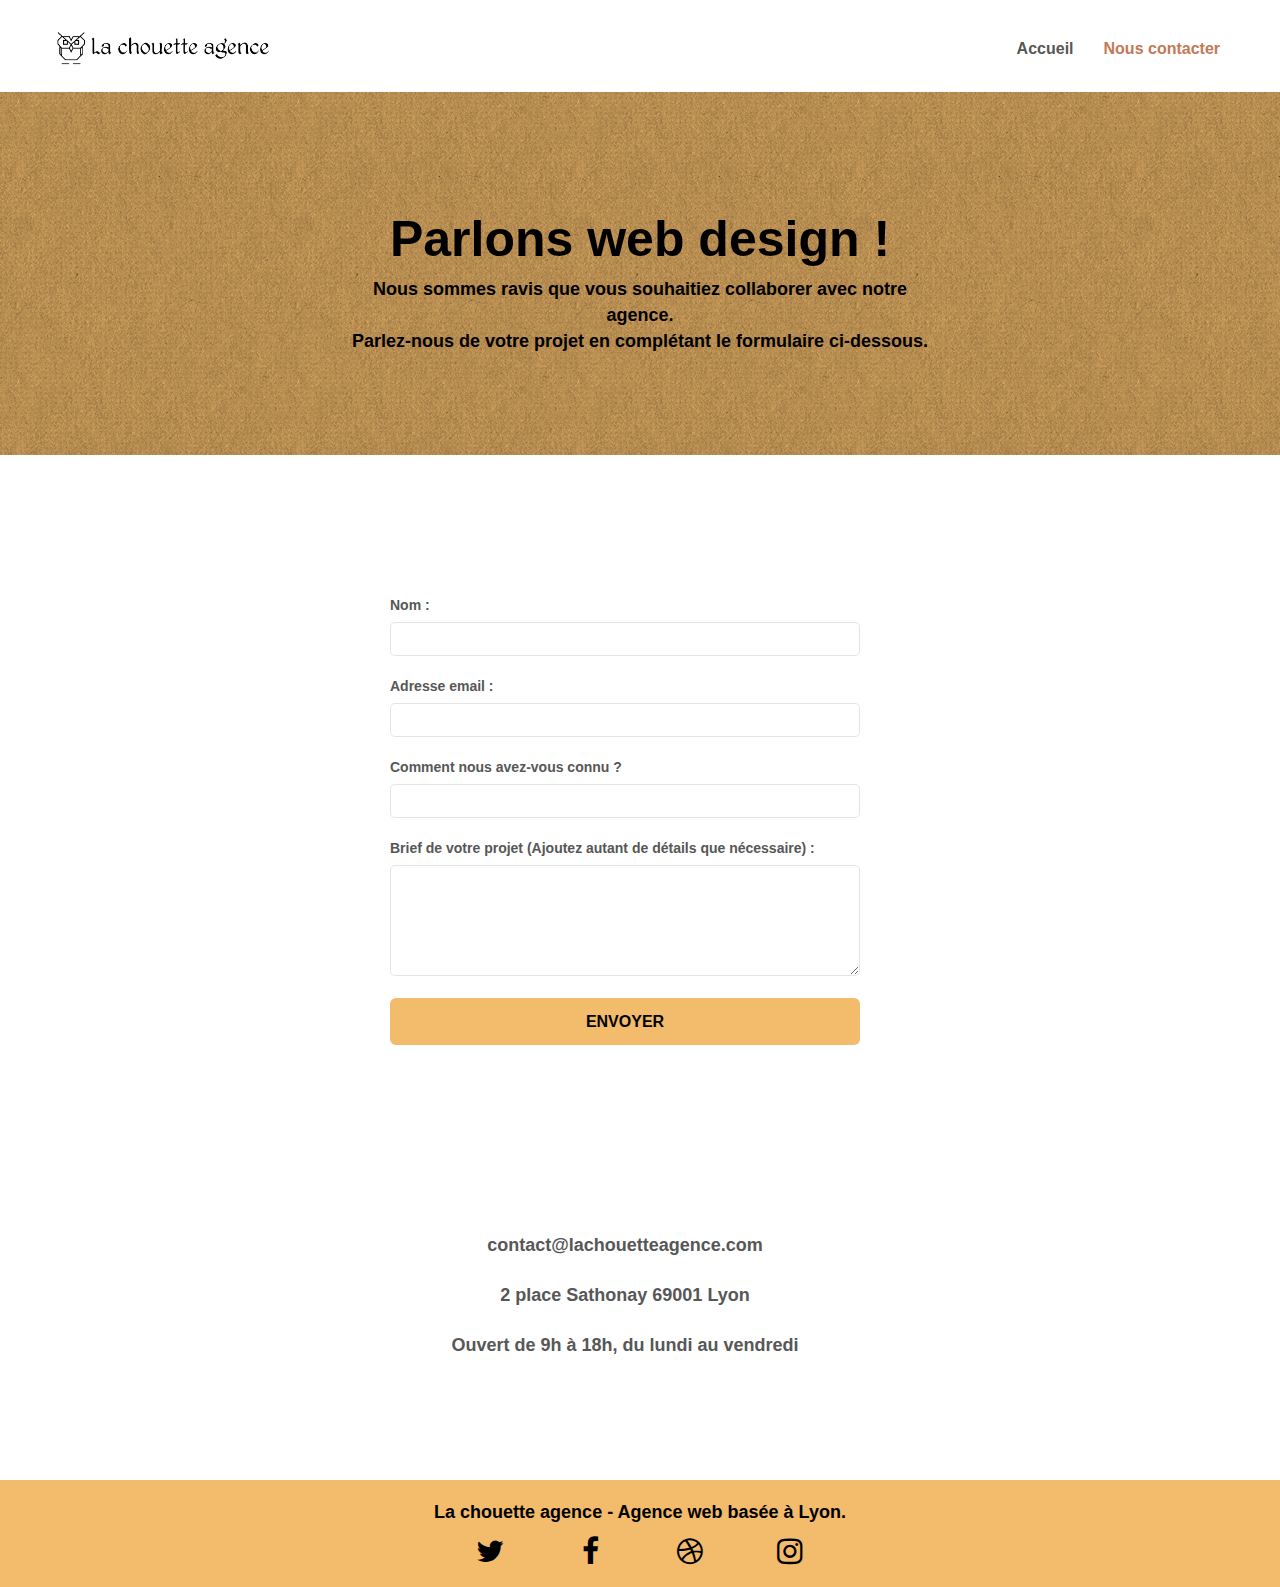
==== contact.html @ 73ad23e8 "Changement du nom de la page contact" ====
<!doctype html>
<html lang="fr">
<head>
    <meta charset="utf-8">
    <meta name="keywords" content="">
    <meta name="description" content="Pour avoir des informations supplémentaire ou pour nous faire part de vos futurs projets, vous pouvez nous contacter via le formulaire de contact !">
    <meta name="viewport" content="width=device-width, initial-scale=1.0, viewport-fit=cover">
	<meta name="robots" content="index, follow">
    <link rel="shortcut icon" type="image/png" href="favicon.jpg">
    
	<link rel="stylesheet" type="text/css" href="./minify-css/minify-bootstrap.css">
	<link rel="stylesheet" type="text/css" href="./minify-style.css">
	<link rel="stylesheet" type="text/css" href="./minify-css/minify-font-awesome.css">
	<link rel="stylesheet" type="text/css" href="./minify-css/minify-et-line.css">
	
    
	<script src="./js/jquery-2.1.0.min.js"></script>
	<script src="./js/bootstrap.min.js"></script>
	<script src="./js/blocs.min.js"></script>
	<script src="./js/jqBootstrapValidation.js"></script>
	<script src="./js/formHandler.js"></script>
    <title>La Chouette Agence - Nous contacter</title>

    
    
</head>
<body>
<!-- Principal conteneur -->
	<div class="page-container">
    
		<!-- bloc-0 -->
		<header class="bloc bgc-white l-bloc " id="bloc-0">
			<div class="container bloc-sm modif-container">
				<nav class="navbar row">
					<div class="navbar-header">
						<a class="navbar-brand" href="index.html"><img src="img/la-chouette-agence.png" alt="logo et nom de l'entreprise" height="40" /></a>
						<button id="nav-toggle" type="button" class="ui-navbar-toggle navbar-toggle" data-toggle="collapse" data-target=".navbar-1">
							<span class="sr-only">Toggle navigation</span><span class="icon-bar"></span><span class="icon-bar"></span><span class="icon-bar"></span>
						</button>
					</div>
					<div class="collapse navbar-collapse navbar-1 special-dropdown-nav">
						<ul class="site-navigation nav navbar-nav">
							<li>
								<a href="index.html">Accueil</a>
							</li>
							<li  class="modif-selected__page">
								<a href="contact.html">Nous contacter</a>
							</li>
						</ul>
					</div>
				</nav>
			</div>
		</header>
		<!-- bloc-0 END -->

		<main>
			<!-- bloc-6 -->
			<div class="bloc bg-dots-bg bg-repeat bgc-atomic-tangerine d-bloc bloc-bg-texture texture-paper" id="bloc-6">
				<div class="container bloc-lg tight-width-whitespace">
					<div class="row">
						<div class="col-sm-12">
							<h1 class="text-center hero-bloc-text modif-text-black">
								Parlons web design !
							</h1>
							<p class="text-center mg-lg tight-width-whitespace modif-text-black">
								Nous sommes ravis que vous souhaitiez collaborer avec notre agence.<br>
								Parlez-nous de votre projet en complétant le formulaire ci-dessous.
							</p>
						</div>
					</div>
				</div>
			</div>
			<!-- bloc-6 END -->

			<!-- bloc-7 -->
			<div class="bloc bgc-white l-bloc" id="bloc-7">
				<div class="bloc-lg modif-container">
					<div class="row modif-contact-content">
						<div class="col-sm-6">
							<form id="form_1" novalidate>
								<div class="form-group modif-form">
									<label>
										Nom :<br/>
										<input id="name" class="form-control" required/>
									</label>
									
								</div>
								<div class="form-group modif-form">
									<label>
										Adresse email :<br/>
										<input id="email" class="form-control" type="email" required/>
									</label>
									
								</div>
								<div class="form-group modif-form">
									<label>
										Comment nous avez-vous connu ?<br/>
										<input class="form-control" type="text" required id="input_504"/>
									</label>
									
								</div>
								<div class="form-group modif-form">
									<label>
										Brief de votre projet (Ajoutez autant de détails que nécessaire) :<br>
										<textarea id="message" class="form-control" rows="4" cols="50" required ></textarea>
									</label>
								</div> 
								<button class="bloc-button btn btn-lg btn-block cta-hero btn-atomic-tangerine" type="submit">
									Envoyer
								</button>
							</form>
						</div>
						<div class="col-sm-6">
							<p>
								contact@lachouetteagence.com<br>2 place Sathonay 69001 Lyon<br>Ouvert de 9h à 18h, du lundi au vendredi<br>
							</p>
						</div>
					</div>
				</div>
			</div>
			<!-- bloc-7 END -->
		</main>

		<!-- ScrollToTop Button -->
		<a class="bloc-button btn btn-d scrollToTop" onclick="scrollToTarget('1')"><span class="fa fa-chevron-up"></span></a>
		<!-- ScrollToTop Button END-->


		<!-- Footer - bloc-8 -->
		<footer class="bloc bgc-atomic-tangerine d-bloc" id="bloc-8">
			<div class="container bloc-sm modif-margin-footer">
				<div class="row">
					<div class="col-sm-12">
						<p class="text-center white modif-text-black">
							La chouette agence - Agence web basée à Lyon.<br>
						</p>
						<nav class="row row-no-gutters social modif-social">
							<div class="col-sm-3 ">
								<div class="text-center">
									<a class="social" href="index.html" aria-label="Accéder au compte Twitter de l'agence"><span class="fa fa-twitter icon-md"></span></a>
								</div>
							</div>
							<div class="col-sm-3">
								<div class="text-center">
									<a class="social" href="index.html" aria-label="Accéder au compte Facebook de l'agence"><span class="fa fa-facebook icon-md"></span></a>
								</div>
							</div>
							<div class="col-sm-3">
								<div class="text-center">
									<a class="social" href="index.html" aria-label="Accéder au compte Dribble de l'agence"><span class="fa fa-dribbble icon-md"></span></a>
								</div>
							</div>
							<div class="col-sm-3">
								<div class="text-center">
									<a class="social" href="index.html" aria-label="Accéder au compte Instagram de l'agence"><span class="fa fa-instagram icon-md"></span></a>
								</div>
							</div>
							
						</nav>
					</div>
				</div>
			</div>
		</footer>
		<!-- Footer - bloc-8 END -->

	</div>
<!-- Principal conteneur END -->
    

</body>
</html>
---- minify-style.css ----
*{box-sizing:border-box}.page-container{margin:auto}body{margin:0;padding:0;background:#FFF;overflow-x:hidden;-webkit-font-smoothing:antialiased;-moz-osx-font-smoothing:grayscale}a,button{transition:all .3s ease-in-out}a:hover{text-decoration:none;cursor:pointer}#page-loading-blocs-notifaction{position:fixed;top:0;bottom:0;width:100%;z-index:100000}.bloc{clear:both;background:50% 50% no-repeat;padding:0 50px;-webkit-background-size:cover;-moz-background-size:cover;-o-background-size:cover;background-size:cover;position:relative}.bloc .container{padding-left:0;padding-right:0}.bloc-lg{padding:100px 50px}.bloc-md{padding:50px}.bloc-sm{padding:20px 50px}.bg-center,.bg-l-edge,.bg-r-edge,.bg-t-edge,.bg-b-edge,.bg-tl-edge,.bg-bl-edge,.bg-tr-edge,.bg-br-edge,.bg-repeat{-webkit-background-size:auto!important;-moz-background-size:auto!important;-o-background-size:auto!important;background-size:auto!important}.bg-repeat{background:repeat}.bg-t-edge{background:top no-repeat}.bloc-bg-texture::before{content:"";background-size:2px 2px;position:absolute;top:0;bottom:0;left:0;right:0}.texture-paper::before{background:url(img/texture-paper.png);background-size:280px 280px}.b-parallax{background-attachment:fixed}.d-bloc{color:rgba(255,255,255,.7)}.d-bloc button:hover{color:rgba(255,255,255,.9)}.d-bloc .icon-round,.d-bloc .icon-square,.d-bloc .icon-rounded,.d-bloc .icon-semi-rounded-a,.d-bloc .icon-semi-rounded-b{border-color:rgba(255,255,255,.9)}.d-bloc .divider-h span{border-color:rgba(255,255,255,.2)}.d-bloc .a-btn,.d-bloc .navbar a,.d-bloc .navbar-brand,.d-bloc a .icon-sm,.d-bloc a .icon-md,.d-bloc a .icon-lg,.d-bloc a .icon-xl,.d-bloc h1 a,.d-bloc h2 a,.d-bloc h3 a,.d-bloc h4 a,.d-bloc h5 a,.d-bloc h6 a,.d-bloc p a{color:rgba(255,255,255,.6)}.d-bloc .a-btn:hover,.d-bloc .navbar a:hover,.d-bloc .navbar-brand:hover,.d-bloc a:hover .icon-sm,.d-bloc a:hover .icon-md,.d-bloc a:hover .icon-lg,.d-bloc a:hover .icon-xl,.d-bloc h1 a:hover,.d-bloc h2 a:hover,.d-bloc h3 a:hover,.d-bloc h4 a:hover,.d-bloc h5 a:hover,.d-bloc h6 a:hover,.d-bloc p a:hover{color:rgba(255,255,255,1)}.d-bloc .navbar-toggle .icon-bar{background:rgba(255,255,255,1)}.d-bloc .btn-wire,.d-bloc .btn-wire:hover{color:rgba(255,255,255,1);border-color:rgba(255,255,255,1)}.d-bloc .panel{color:rgba(0,0,0,.5)}.d-bloc .panel button:hover{color:rgba(0,0,0,.7)}.d-bloc .panel icon{border-color:rgba(0,0,0,.7)}.d-bloc .panel .divider-h span{border-color:rgba(0,0,0,.1)}.d-bloc .panel .a-btn{color:rgba(0,0,0,.6)}.d-bloc .panel .a-btn:hover{color:rgba(0,0,0,1)}.d-bloc .panel .btn-wire,.d-bloc .panel .btn-wire:hover{color:rgba(0,0,0,.7);border-color:rgba(0,0,0,.3)}.d-bloc .panel,.l-bloc{color:rgba(0,0,0,.5)}.d-bloc .panel button:hover,.l-bloc button:hover{color:rgba(0,0,0,.7)}.l-bloc .icon-round,.l-bloc .icon-square,.l-bloc .icon-rounded,.l-bloc .icon-semi-rounded-a,.l-bloc .icon-semi-rounded-b{border-color:rgba(0,0,0,.7)}.d-bloc .panel .divider-h span,.l-bloc .divider-h span{border-color:rgba(0,0,0,.1)}.d-bloc .panel .a-btn,.l-bloc .a-btn,.l-bloc .navbar a,.l-bloc .navbar-brand,.l-bloc a .icon-sm,.l-bloc a .icon-md,.l-bloc a .icon-lg,.l-bloc a .icon-xl,.l-bloc h1 a,.l-bloc h2 a,.l-bloc h3 a,.l-bloc h4 a,.l-bloc h5 a,.l-bloc h6 a,.l-bloc p a{color:rgba(0,0,0,.6)}.d-bloc .panel .a-btn:hover,.l-bloc .a-btn:hover,.l-bloc .navbar a:hover,.l-bloc .navbar-brand:hover,.l-bloc a:hover .icon-sm,.l-bloc a:hover .icon-md,.l-bloc a:hover .icon-lg,.l-bloc a:hover .icon-xl,.l-bloc h1 a:hover,.l-bloc h2 a:hover,.l-bloc h3 a:hover,.l-bloc h4 a:hover,.l-bloc h5 a:hover,.l-bloc h6 a:hover,.l-bloc p a:hover{color:rgba(0,0,0,1)}.l-bloc .navbar-toggle .icon-bar{color:rgba(0,0,0,.6)}.d-bloc .panel .btn-wire,.d-bloc .panel .btn-wire:hover,.l-bloc .btn-wire,.l-bloc .btn-wire:hover{color:rgba(0,0,0,.7);border-color:rgba(0,0,0,.3)}.voffset{margin-top:30px}.voffset-lg{margin-top:80px}.row-no-gutters{margin-right:0;margin-left:0}.row.row-no-gutters>[class^="col-"],.row.row-no-gutters>[class*=" col-"]{padding-right:0;padding-left:0}#bloc-1-hero h1{font-size:32px}.navbar{margin-bottom:0;z-index:1}.navbar-brand{height:auto;padding:3px 15px;font-size:25px;font-weight:400;font-weight:600;line-height:44px}.navbar-brand img{max-height:200px;margin:0 5px 0 0;display:inline}.navbar-brand img[src$=svg]{min-width:100px}.nav-center .navbar-brand img{margin:0}.navbar .nav{padding-top:2px;margin-right:-16px;float:right;z-index:1}.nav>li{float:left;margin-top:4px;font-size:16px}.navbar-nav .open .dropdown-menu>li>a{text-align:inherit}.nav>li a:hover,.nav>li a:focus{background:transparent}.navbar-toggle{margin:10px 10px 0 0;border:0}.navbar-toggle:hover{background:transparent!important}.navbar-toggle .icon-bar{background-color:rgba(0,0,0,.5);width:26px}.nav-invert .navbar .nav{float:left}.nav-invert .navbar-header,.nav-invert .navbar-brand{float:right;position:relative;z-index:2}@media (min-width:768px){.site-navigation{position:absolute;top:50%;right:20px;transform:translate(0,-50%);-webkit-transform:translateY(-50%)}.nav>li .dropdown-menu a,.nav>li .dropdown-menu a:hover{color:#484848}.nav-invert .site-navigation{left:0;right:0}.nav-center{text-align:center}.nav-center .navbar-header{width:100%}.nav-center .navbar-header,.nav-center .navbar-brand,.nav-center .nav>li{float:none;display:inline-block}.nav-center .site-navigation{position:relative;width:100%;right:0;margin-right:0;margin-top:20px}.nav-center.mini-nav .navbar-toggle{float:none;margin:10px auto 0}}.nav>li>.dropdown a{background:none!important;display:block;padding:14px 15px}nav .caret{margin:0 5px}.dropdown-menu .dropdown-menu{top:-8px;left:100%}.dropdown-menu .dropmenu-flow-right{top:100%;left:0;margin-left:-1px;border-top-left-radius:0;border-top-right-radius:0}.dropdown-menu .dropdown span{border:4px solid #000;border-top-color:transparent;border-right-color:transparent;border-bottom-color:transparent;margin:6px -5px 0 0!important;float:right}.mg-md{margin-top:10px;margin-bottom:20px}.mg-lg{margin-top:10px;margin-bottom:40px}.btn{margin:0 5px 5px 0}.btn.pull-right{margin:0 0 5px 5px}.btn-d,.btn-d:hover,.btn-d:focus{color:#FFF;background:rgba(0,0,0,.3)}.btn-rd{border-radius:40px}.btn-clean{border:1px solid rgba(0,0,0,.08);border-bottom-color:rgba(0,0,0,.1);text-shadow:0 1px 0 rgba(0,0,1,.1);box-shadow:0 1px 3px rgba(0,0,1,.25),inset 0 1px 0 0 rgba(255,255,255,.15)}.icon-md{font-size:30px!important}.icon-lg{font-size:60px!important}.sm-shadow{text-shadow:0 1px 2px rgba(0,0,0,.3)}.panel-sq,.panel-sq .panel-heading,.panel-sq .panel-footer{border-radius:0}.panel-rd{border-radius:30px}.panel-rd .panel-heading{border-radius:29px 29px 0 0}.panel-rd .panel-footer{border-radius:0 0 29px 29px}.form-control{border-color:rgba(0,0,0,.1);box-shadow:none}.scrollToTop{width:40px;height:40px;position:fixed;bottom:20px;right:20px;opacity:0;z-index:500;transition:all .3s ease-in-out}.scrollToTop span{margin-top:6px}.showScrollTop{font-size:14px;opacity:1}a[data-lightbox]{position:relative;display:block;text-align:center}a[data-lightbox]:hover::before{content:"+";font-family:"HelveticaNeue-Light","Helvetica Neue Light","Helvetica Neue",Helvetica,Arial;font-size:32px;width:50px;height:50px;margin-left:-25px;border-radius:50%;background:rgba(0,0,0,.6);color:#FFF;font-weight:100;z-index:1;position:absolute;top:50%;transform:translateY(-50%);-webkit-transform:translateY(-50%)}a[data-lightbox]:hover img{opacity:.6;-webkit-animation-fill-mode:none;animation-fill-mode:none}#lightbox-modal{display:flex;align-items:center}#lightbox-modal .modal-dialog{width:90%;max-width:900px;margin:0 auto 0}#lightbox-modal .modal-dialog img{max-height:90vh;margin:0 auto}.lightbox-caption{padding:20px;color:#FFF;background:rgba(0,0,0,.5);position:absolute;left:15px;right:15px;bottom:5px}.close-lightbox{color:#FFF;font-size:30px;position:absolute;top:20px;right:20px;z-index:20;background:rgba(0,0,0,.5);border:none;line-height:30px;padding:0 9px 5px;opacity:.3}.close-lightbox:hover,.next-lightbox:hover,.prev-lightbox:hover{opacity:1;color:#FFF}.next-lightbox,.prev-lightbox{font-size:20px;color:rgba(255,255,255,.9);background:rgba(0,0,0,.5);transition:all .2s ease-in-out;position:absolute;top:45%;z-index:1;opacity:.4}.next-lightbox{padding:6px 8px 1px 13px;right:25px}.prev-lightbox{padding:6px 13px 1px 10px;left:25px}.snapshot-lb .modal-body{padding-bottom:45px}.snapshot-lb .lightbox-caption{padding:0;color:rgba(0,0,0,.5);background:none}h1,h2,h3,h4,h5,h6,p,label,.btn,a{font-family:"helvetica",sans-serif;font-weight:600;color:#575757!important}.container{max-width:1000px}.hero-bloc-text{font-size:50px}.hero-bloc-text-sub{font-size:36px}.statement-bloc-text{line-height:26px;font-style:italic;font-size:20px;text-align:center;font-weight:lighter;max-width:520px;margin:auto auto auto auto}p{font-size:18px}.tight-width-whitespace{max-width:600px;margin:auto auto auto auto}.h1{font-size:20px;font-family:"Open Sans",sans-serif}.text-center{text-align:center}.cta-hero{margin-top:22px;color:#FFFFFF!important;text-transform:uppercase;padding:12px 28px 12px 28px;font-size:16px;font-weight:700}.social{max-width:400px;margin:auto auto auto auto}h2{font-size:26px;line-height:1.4em}h3{font-size:15px;text-transform:uppercase;font-weight:700;color:#333333!important}.med-width-whitespace{max-width:1000px;margin:auto auto auto auto;box-shadow:0 0 0 #000}h1{color:#333333!important}h4{color:#333333!important}.icons{margin-bottom:14px;margin-top:24px}.white{color:#FFFFFF!important}.portfolio-thumb{margin-bottom:24px}.portfolio-row{margin-bottom:44px;margin-top:50px}.avatar{box-shadow:0 4px 9px rgba(0,0,0,.3)}.black-background{background-color:#853B00;padding:40px 40px 40px 40px}.bold-link{font-weight:900;text-decoration:underline!important}.bgc-white{background-color:#FFF}.bgc-dark-slate-blue{background-color:#364577}.bgc-atomic-tangerine{background-color:#F3BB6C}.tc-white{color:#F3BB6C!important}.btn-atomic-tangerine{background:#F3BB6C;color:#000!important}.btn-atomic-tangerine:hover{background:#c27956!important;color:#FFFFFF!important}.ltc-white{color:#FFFFFF!important}.ltc-white:hover{color:#cccccc!important}.ltc-atomic-tangerine{color:#F3976C!important}.ltc-atomic-tangerine:hover{color:#c27956!important}.icon-dark-slate-blue{color:#364577!important;border-color:#364577!important}.bg-dots-bg{background-image:url(img/dots-bg.png)}.bg-lines-h2-bg{background-image:url(img/lines-h2-bg.png)}.bg-banniere{background-image:url(img/la-chouette-agence-banniere.jpg);background-size:cover!important}.bg-presentation{background-image:url(img/image-de-presentation.jpg)}.modif-container{max-width:1400px;margin:auto}.modif-quote{font-size:18px}.modif-quote_autor{font-size:13px;font-weight:500}.modif-h1{font-size:30px;margin-bottom:50px}.modif-relative{position:relative}.modif-margin-footer{margin:auto}.modif-text-black{color:#000!important}.modif-contact-content{width:100%;display:flex;justify-content:space-evenly;align-items:center}.modif-contact-content .col-sm-6 p{line-height:50px;text-align:center}.modif-form{margin-top:20px}.modif-form label{display:block}.modif-form input,.modif-form textarea{width:100%;margin-top:7px;padding:6px;font-family:"Helvetica",sans-serif;font-size:17px;border-radius:5px}.modif-form input{color:#FFF}#form_1{padding:20px}#form_1 button{display:block;margin-left:auto;margin-right:auto}input:focus:invalid{background-color:red}input:valid{background-color:#2EF444}article p{font-size:16px;font-weight:500}.fa{color:#000!important}.social a:hover .fa{color:#FFF!important}.modif-selected__page a{color:#C27956!important}.site-navigation a:hover{color:#F3BB6C!important}@media (max-width:1400px){.modif-contact-content{flex-direction:column}.modif-contact-content .col-sm-6 p{margin-top:150px}}@media (max-width:1024px){.bloc{padding-left:20px;padding-right:20px}.bloc.full-width-bloc,.bloc-tile-2.full-width-bloc .container,.bloc-tile-3.full-width-bloc .container,.bloc-tile-4.full-width-bloc .container{padding-left:0;padding-right:0}}@media (max-width:992px) and (min-width:768px){.navbar .nav{max-width:80%}.nav-center.navbar .nav{max-width:100%}}@media only screen and (min-device-width:768px) and (max-device-width:1024px) and (orientation:landscape){.b-parallax{background-attachment:scroll}}@media only screen and (min-device-width:1024px) and (max-device-width:1366px) and (-webkit-min-device-pixel-ratio:1.5){.b-parallax{background-attachment:scroll}}@media (max-width:991px){.container{width:100%}.b-parallax{background-attachment:scroll}.page-container,#hero-bloc{overflow-x:hidden;position:relative}.bloc{padding-left:constant(safe-area-inset-left);padding-right:constant(safe-area-inset-right)}.bloc-group,.bloc-group .bloc{display:block;width:100%}.bloc-fill-screen .fill-bloc-top-edge,.bloc-fill-screen .fill-bloc-bottom-edge{padding:0 20px;padding-left:constant(safe-area-inset-left);padding-right:constant(safe-area-inset-right)}}@media (max-width:767px){.page-container{overflow-x:hidden;position:relative}h1,h2,h3,h4,h5,h6,p,#disqus_thread{padding-left:10px!important;padding-right:10px!important}.b-parallax{background-attachment:scroll}.navbar .nav{padding-top:0;border-top:1px solid rgba(0,0,0,.2);float:none!important}.navbar.row{margin-left:0;margin-right:0}.site-navigation{position:inherit;transform:none;-webkit-transform:none;-ms-transform:none}.nav>li{margin-top:0;border-bottom:1px solid rgba(0,0,0,.1);background:rgba(0,0,0,.05);text-align:left;padding-left:15px;width:100%}.nav>li:hover{background:rgba(0,0,0,.08)}.dropdown .dropdown a .caret{float:none;margin:5px 0 0 10px!important;border:4px solid #000;border-bottom-color:transparent;border-right-color:transparent;border-left-color:transparent}#hero-bloc .navbar .nav{background:rgba(0,0,0,.8)}#hero-bloc .navbar .nav a{color:rgba(255,255,255,.6)}.hero{padding:50px 0}.hero-bloc-text{font-size:40px}p{font-size:15px}.hero-nav{left:-1px;right:-1px}.navbar-collapse{padding:0;overflow-x:hidden;-webkit-box-shadow:none;box-shadow:none}.navbar-brand img{max-height:40px;width:auto}.nav-invert .navbar-header{float:none;width:100%}.nav-invert .navbar-toggle{float:left;margin-left:10px}.bloc{padding-left:0;padding-right:0}.bloc-xxl,.bloc-xl,.bloc-lg{padding:40px 0}.bloc-sm,.bloc-md{padding-left:0;padding-right:0}.bloc-tile-2 .container,.bloc-tile-3 .container,.bloc-tile-4 .container,.bloc-fill-screen .fill-bloc-top-edge,.bloc-fill-screen .fill-bloc-bottom-edge{padding-left:0;padding-right:0}.a-block{padding:0 10px}.btn-dwn{display:none}.voffset{margin-top:5px}.voffset-md{margin-top:20px}.voffset-lg{margin-top:30px}form{padding:5px}.close-lightbox{display:inline-block}.blocsapp-device-iphone5{background-size:216px 425px;padding-top:60px;width:216px;height:425px}.blocsapp-device-iphone5 img{width:180px;height:320px}.modif-contact-content .col-sm-6 p{margin-top:50px;line-height:30px}.modif-social{display:flex;justify-content:space-evenly}}@media (max-width:400px){.bloc{padding-left:0;padding-right:0}.hero-bloc-text{font-size:28px}}@media (max-width:767px){.bloc-mob-center-text{text-align:center}}
---- minify-css/minify-et-line.css ----
@font-face{font-family:et-line;src:url(../fonts/et-line.eot);src:url(../fonts/et-line.eot?#iefix) format('embedded-opentype'),url(../fonts/et-line.woff) format('woff'),url(../fonts/et-line.ttf) format('truetype'),url(../fonts/et-line.svg#et-line) format('svg');font-weight:400;font-style:normal}.et-icon-adjustments,.et-icon-alarmclock,.et-icon-anchor,.et-icon-aperture,.et-icon-attachment,.et-icon-bargraph,.et-icon-basket,.et-icon-beaker,.et-icon-bike,.et-icon-book-open,.et-icon-briefcase,.et-icon-browser,.et-icon-calendar,.et-icon-camera,.et-icon-caution,.et-icon-chat,.et-icon-circle-compass,.et-icon-clipboard,.et-icon-clock,.et-icon-cloud,.et-icon-compass,.et-icon-desktop,.et-icon-dial,.et-icon-document,.et-icon-documents,.et-icon-download,.et-icon-dribbble,.et-icon-edit,.et-icon-envelope,.et-icon-expand,.et-icon-facebook,.et-icon-flag,.et-icon-focus,.et-icon-gears,.et-icon-genius,.et-icon-gift,.et-icon-global,.et-icon-globe,.et-icon-googleplus,.et-icon-grid,.et-icon-happy,.et-icon-hazardous,.et-icon-heart,.et-icon-hotairballoon,.et-icon-hourglass,.et-icon-key,.et-icon-laptop,.et-icon-layers,.et-icon-lifesaver,.et-icon-lightbulb,.et-icon-linegraph,.et-icon-linkedin,.et-icon-lock,.et-icon-magnifying-glass,.et-icon-map,.et-icon-map-pin,.et-icon-megaphone,.et-icon-mic,.et-icon-mobile,.et-icon-newspaper,.et-icon-notebook,.et-icon-paintbrush,.et-icon-paperclip,.et-icon-pencil,.et-icon-phone,.et-icon-picture,.et-icon-pictures,.et-icon-piechart,.et-icon-presentation,.et-icon-pricetags,.et-icon-printer,.et-icon-profile-female,.et-icon-profile-male,.et-icon-puzzle,.et-icon-quote,.et-icon-recycle,.et-icon-refresh,.et-icon-ribbon,.et-icon-rss,.et-icon-sad,.et-icon-scissors,.et-icon-scope,.et-icon-search,.et-icon-shield,.et-icon-speedometer,.et-icon-strategy,.et-icon-streetsign,.et-icon-tablet,.et-icon-target,.et-icon-telescope,.et-icon-toolbox,.et-icon-tools,.et-icon-tools-2,.et-icon-trophy,.et-icon-tumblr,.et-icon-twitter,.et-icon-upload,.et-icon-video,.et-icon-wallet,.et-icon-wine{font-family:et-line;speak:none;font-style:normal;font-weight:400;font-variant:normal;text-transform:none;line-height:1;-webkit-font-smoothing:antialiased;-moz-osx-font-smoothing:grayscale;display:inline-block}.et-icon-mobile:before{content:"\e000"}.et-icon-laptop:before{content:"\e001"}.et-icon-desktop:before{content:"\e002"}.et-icon-tablet:before{content:"\e003"}.et-icon-phone:before{content:"\e004"}.et-icon-document:before{content:"\e005"}.et-icon-documents:before{content:"\e006"}.et-icon-search:before{content:"\e007"}.et-icon-clipboard:before{content:"\e008"}.et-icon-newspaper:before{content:"\e009"}.et-icon-notebook:before{content:"\e00a"}.et-icon-book-open:before{content:"\e00b"}.et-icon-browser:before{content:"\e00c"}.et-icon-calendar:before{content:"\e00d"}.et-icon-presentation:before{content:"\e00e"}.et-icon-picture:before{content:"\e00f"}.et-icon-pictures:before{content:"\e010"}.et-icon-video:before{content:"\e011"}.et-icon-camera:before{content:"\e012"}.et-icon-printer:before{content:"\e013"}.et-icon-toolbox:before{content:"\e014"}.et-icon-briefcase:before{content:"\e015"}.et-icon-wallet:before{content:"\e016"}.et-icon-gift:before{content:"\e017"}.et-icon-bargraph:before{content:"\e018"}.et-icon-grid:before{content:"\e019"}.et-icon-expand:before{content:"\e01a"}.et-icon-focus:before{content:"\e01b"}.et-icon-edit:before{content:"\e01c"}.et-icon-adjustments:before{content:"\e01d"}.et-icon-ribbon:before{content:"\e01e"}.et-icon-hourglass:before{content:"\e01f"}.et-icon-lock:before{content:"\e020"}.et-icon-megaphone:before{content:"\e021"}.et-icon-shield:before{content:"\e022"}.et-icon-trophy:before{content:"\e023"}.et-icon-flag:before{content:"\e024"}.et-icon-map:before{content:"\e025"}.et-icon-puzzle:before{content:"\e026"}.et-icon-basket:before{content:"\e027"}.et-icon-envelope:before{content:"\e028"}.et-icon-streetsign:before{content:"\e029"}.et-icon-telescope:before{content:"\e02a"}.et-icon-gears:before{content:"\e02b"}.et-icon-key:before{content:"\e02c"}.et-icon-paperclip:before{content:"\e02d"}.et-icon-attachment:before{content:"\e02e"}.et-icon-pricetags:before{content:"\e02f"}.et-icon-lightbulb:before{content:"\e030"}.et-icon-layers:before{content:"\e031"}.et-icon-pencil:before{content:"\e032"}.et-icon-tools:before{content:"\e033"}.et-icon-tools-2:before{content:"\e034"}.et-icon-scissors:before{content:"\e035"}.et-icon-paintbrush:before{content:"\e036"}.et-icon-magnifying-glass:before{content:"\e037"}.et-icon-circle-compass:before{content:"\e038"}.et-icon-linegraph:before{content:"\e039"}.et-icon-mic:before{content:"\e03a"}.et-icon-strategy:before{content:"\e03b"}.et-icon-beaker:before{content:"\e03c"}.et-icon-caution:before{content:"\e03d"}.et-icon-recycle:before{content:"\e03e"}.et-icon-anchor:before{content:"\e03f"}.et-icon-profile-male:before{content:"\e040"}.et-icon-profile-female:before{content:"\e041"}.et-icon-bike:before{content:"\e042"}.et-icon-wine:before{content:"\e043"}.et-icon-hotairballoon:before{content:"\e044"}.et-icon-globe:before{content:"\e045"}.et-icon-genius:before{content:"\e046"}.et-icon-map-pin:before{content:"\e047"}.et-icon-dial:before{content:"\e048"}.et-icon-chat:before{content:"\e049"}.et-icon-heart:before{content:"\e04a"}.et-icon-cloud:before{content:"\e04b"}.et-icon-upload:before{content:"\e04c"}.et-icon-download:before{content:"\e04d"}.et-icon-target:before{content:"\e04e"}.et-icon-hazardous:before{content:"\e04f"}.et-icon-piechart:before{content:"\e050"}.et-icon-speedometer:before{content:"\e051"}.et-icon-global:before{content:"\e052"}.et-icon-compass:before{content:"\e053"}.et-icon-lifesaver:before{content:"\e054"}.et-icon-clock:before{content:"\e055"}.et-icon-aperture:before{content:"\e056"}.et-icon-quote:before{content:"\e057"}.et-icon-scope:before{content:"\e058"}.et-icon-alarmclock:before{content:"\e059"}.et-icon-refresh:before{content:"\e05a"}.et-icon-happy:before{content:"\e05b"}.et-icon-sad:before{content:"\e05c"}.et-icon-facebook:before{content:"\e05d"}.et-icon-twitter:before{content:"\e05e"}.et-icon-googleplus:before{content:"\e05f"}.et-icon-rss:before{content:"\e060"}.et-icon-tumblr:before{content:"\e061"}.et-icon-linkedin:before{content:"\e062"}.et-icon-dribbble:before{content:"\e063"}
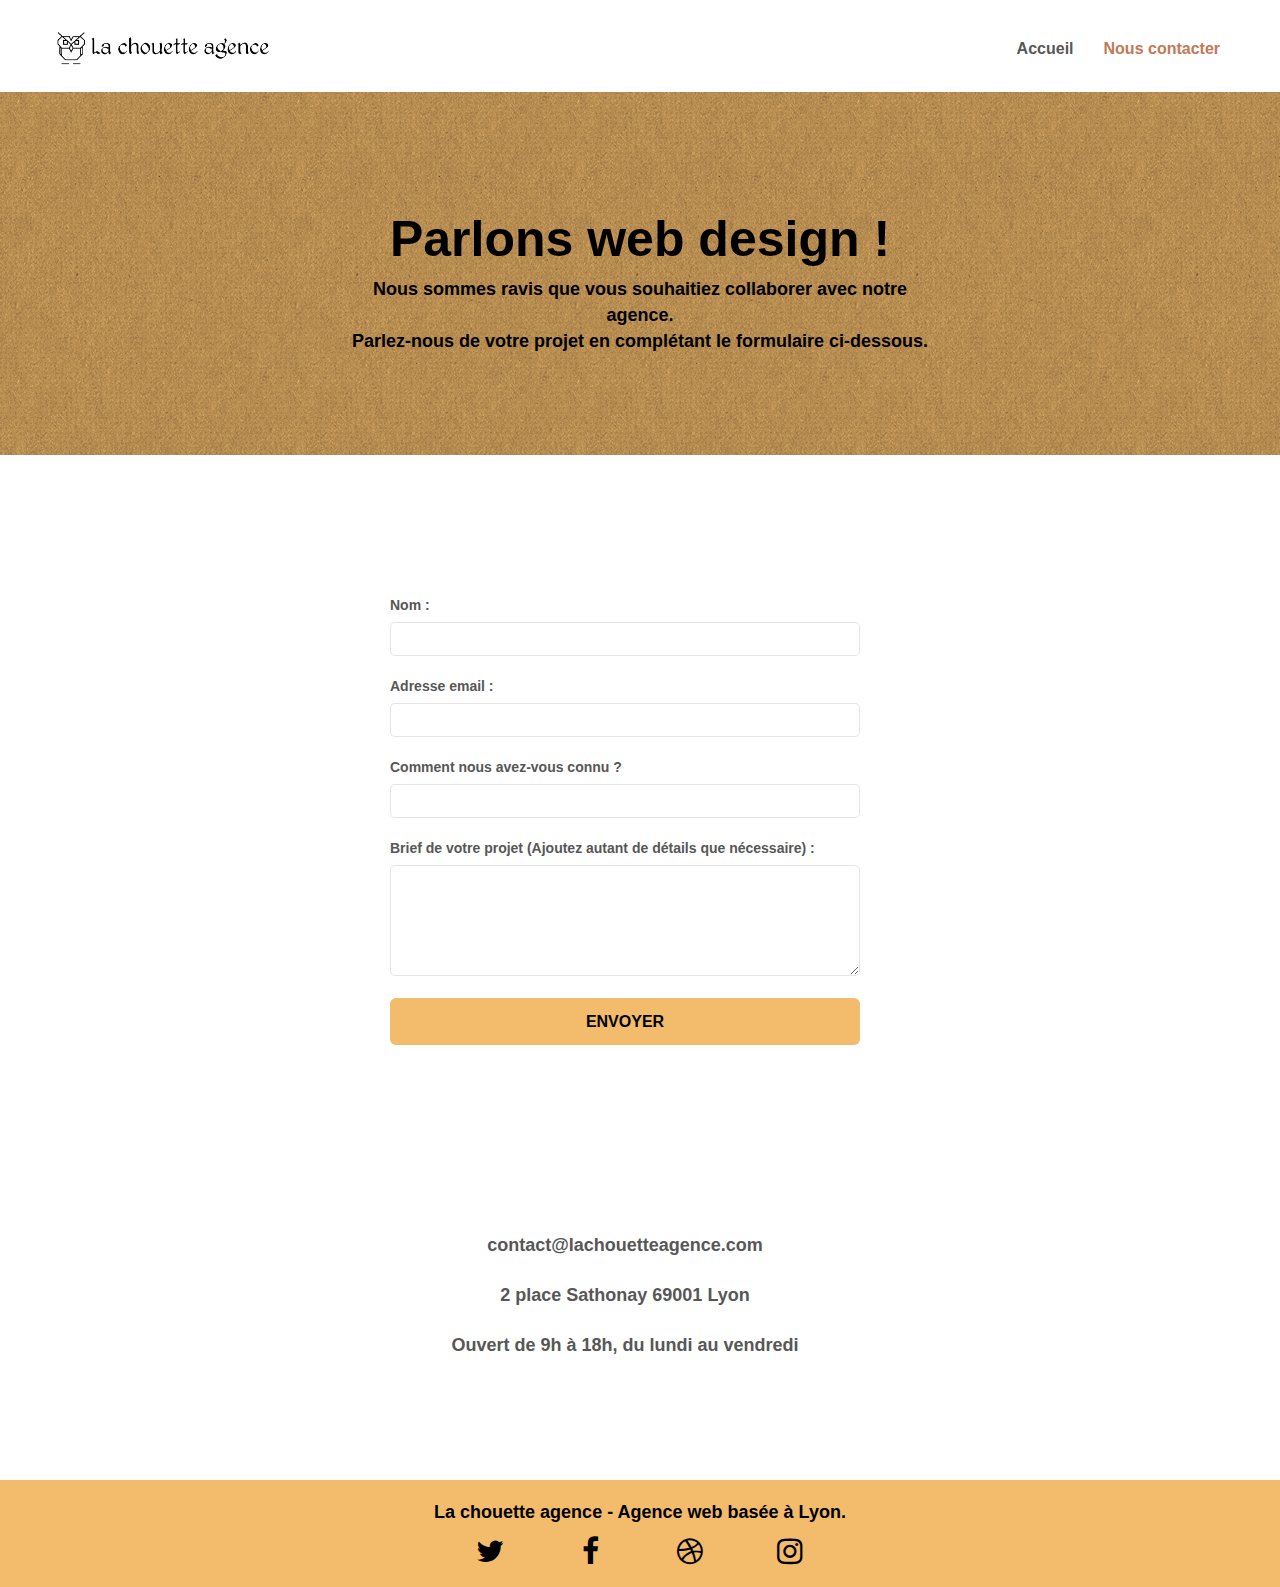
==== commit 822421ac: "Conversion des images en webp" ====
--- a/contact.html
+++ b/contact.html
@@ -2,7 +2,6 @@
 <html lang="fr">
 <head>
     <meta charset="utf-8">
-    <meta name="keywords" content="">
     <meta name="description" content="Pour avoir des informations supplémentaire ou pour nous faire part de vos futurs projets, vous pouvez nous contacter via le formulaire de contact !">
     <meta name="viewport" content="width=device-width, initial-scale=1.0, viewport-fit=cover">
 	<meta name="robots" content="index, follow">
@@ -33,7 +32,7 @@
 			<div class="container bloc-sm modif-container">
 				<nav class="navbar row">
 					<div class="navbar-header">
-						<a class="navbar-brand" href="index.html"><img src="img/la-chouette-agence.png" alt="logo et nom de l'entreprise" height="40" /></a>
+						<a class="navbar-brand" href="index.html"><img src="img/la-chouette-agence.webp" alt="logo et nom de l'entreprise" height="40" /></a>
 						<button id="nav-toggle" type="button" class="ui-navbar-toggle navbar-toggle" data-toggle="collapse" data-target=".navbar-1">
 							<span class="sr-only">Toggle navigation</span><span class="icon-bar"></span><span class="icon-bar"></span><span class="icon-bar"></span>
 						</button>
--- a/minify-style.css
+++ b/minify-style.css
@@ -1 +1 @@
-*{box-sizing:border-box}.page-container{margin:auto}body{margin:0;padding:0;background:#FFF;overflow-x:hidden;-webkit-font-smoothing:antialiased;-moz-osx-font-smoothing:grayscale}a,button{transition:all .3s ease-in-out}a:hover{text-decoration:none;cursor:pointer}#page-loading-blocs-notifaction{position:fixed;top:0;bottom:0;width:100%;z-index:100000}.bloc{clear:both;background:50% 50% no-repeat;padding:0 50px;-webkit-background-size:cover;-moz-background-size:cover;-o-background-size:cover;background-size:cover;position:relative}.bloc .container{padding-left:0;padding-right:0}.bloc-lg{padding:100px 50px}.bloc-md{padding:50px}.bloc-sm{padding:20px 50px}.bg-center,.bg-l-edge,.bg-r-edge,.bg-t-edge,.bg-b-edge,.bg-tl-edge,.bg-bl-edge,.bg-tr-edge,.bg-br-edge,.bg-repeat{-webkit-background-size:auto!important;-moz-background-size:auto!important;-o-background-size:auto!important;background-size:auto!important}.bg-repeat{background:repeat}.bg-t-edge{background:top no-repeat}.bloc-bg-texture::before{content:"";background-size:2px 2px;position:absolute;top:0;bottom:0;left:0;right:0}.texture-paper::before{background:url(img/texture-paper.png);background-size:280px 280px}.b-parallax{background-attachment:fixed}.d-bloc{color:rgba(255,255,255,.7)}.d-bloc button:hover{color:rgba(255,255,255,.9)}.d-bloc .icon-round,.d-bloc .icon-square,.d-bloc .icon-rounded,.d-bloc .icon-semi-rounded-a,.d-bloc .icon-semi-rounded-b{border-color:rgba(255,255,255,.9)}.d-bloc .divider-h span{border-color:rgba(255,255,255,.2)}.d-bloc .a-btn,.d-bloc .navbar a,.d-bloc .navbar-brand,.d-bloc a .icon-sm,.d-bloc a .icon-md,.d-bloc a .icon-lg,.d-bloc a .icon-xl,.d-bloc h1 a,.d-bloc h2 a,.d-bloc h3 a,.d-bloc h4 a,.d-bloc h5 a,.d-bloc h6 a,.d-bloc p a{color:rgba(255,255,255,.6)}.d-bloc .a-btn:hover,.d-bloc .navbar a:hover,.d-bloc .navbar-brand:hover,.d-bloc a:hover .icon-sm,.d-bloc a:hover .icon-md,.d-bloc a:hover .icon-lg,.d-bloc a:hover .icon-xl,.d-bloc h1 a:hover,.d-bloc h2 a:hover,.d-bloc h3 a:hover,.d-bloc h4 a:hover,.d-bloc h5 a:hover,.d-bloc h6 a:hover,.d-bloc p a:hover{color:rgba(255,255,255,1)}.d-bloc .navbar-toggle .icon-bar{background:rgba(255,255,255,1)}.d-bloc .btn-wire,.d-bloc .btn-wire:hover{color:rgba(255,255,255,1);border-color:rgba(255,255,255,1)}.d-bloc .panel{color:rgba(0,0,0,.5)}.d-bloc .panel button:hover{color:rgba(0,0,0,.7)}.d-bloc .panel icon{border-color:rgba(0,0,0,.7)}.d-bloc .panel .divider-h span{border-color:rgba(0,0,0,.1)}.d-bloc .panel .a-btn{color:rgba(0,0,0,.6)}.d-bloc .panel .a-btn:hover{color:rgba(0,0,0,1)}.d-bloc .panel .btn-wire,.d-bloc .panel .btn-wire:hover{color:rgba(0,0,0,.7);border-color:rgba(0,0,0,.3)}.d-bloc .panel,.l-bloc{color:rgba(0,0,0,.5)}.d-bloc .panel button:hover,.l-bloc button:hover{color:rgba(0,0,0,.7)}.l-bloc .icon-round,.l-bloc .icon-square,.l-bloc .icon-rounded,.l-bloc .icon-semi-rounded-a,.l-bloc .icon-semi-rounded-b{border-color:rgba(0,0,0,.7)}.d-bloc .panel .divider-h span,.l-bloc .divider-h span{border-color:rgba(0,0,0,.1)}.d-bloc .panel .a-btn,.l-bloc .a-btn,.l-bloc .navbar a,.l-bloc .navbar-brand,.l-bloc a .icon-sm,.l-bloc a .icon-md,.l-bloc a .icon-lg,.l-bloc a .icon-xl,.l-bloc h1 a,.l-bloc h2 a,.l-bloc h3 a,.l-bloc h4 a,.l-bloc h5 a,.l-bloc h6 a,.l-bloc p a{color:rgba(0,0,0,.6)}.d-bloc .panel .a-btn:hover,.l-bloc .a-btn:hover,.l-bloc .navbar a:hover,.l-bloc .navbar-brand:hover,.l-bloc a:hover .icon-sm,.l-bloc a:hover .icon-md,.l-bloc a:hover .icon-lg,.l-bloc a:hover .icon-xl,.l-bloc h1 a:hover,.l-bloc h2 a:hover,.l-bloc h3 a:hover,.l-bloc h4 a:hover,.l-bloc h5 a:hover,.l-bloc h6 a:hover,.l-bloc p a:hover{color:rgba(0,0,0,1)}.l-bloc .navbar-toggle .icon-bar{color:rgba(0,0,0,.6)}.d-bloc .panel .btn-wire,.d-bloc .panel .btn-wire:hover,.l-bloc .btn-wire,.l-bloc .btn-wire:hover{color:rgba(0,0,0,.7);border-color:rgba(0,0,0,.3)}.voffset{margin-top:30px}.voffset-lg{margin-top:80px}.row-no-gutters{margin-right:0;margin-left:0}.row.row-no-gutters>[class^="col-"],.row.row-no-gutters>[class*=" col-"]{padding-right:0;padding-left:0}#bloc-1-hero h1{font-size:32px}.navbar{margin-bottom:0;z-index:1}.navbar-brand{height:auto;padding:3px 15px;font-size:25px;font-weight:400;font-weight:600;line-height:44px}.navbar-brand img{max-height:200px;margin:0 5px 0 0;display:inline}.navbar-brand img[src$=svg]{min-width:100px}.nav-center .navbar-brand img{margin:0}.navbar .nav{padding-top:2px;margin-right:-16px;float:right;z-index:1}.nav>li{float:left;margin-top:4px;font-size:16px}.navbar-nav .open .dropdown-menu>li>a{text-align:inherit}.nav>li a:hover,.nav>li a:focus{background:transparent}.navbar-toggle{margin:10px 10px 0 0;border:0}.navbar-toggle:hover{background:transparent!important}.navbar-toggle .icon-bar{background-color:rgba(0,0,0,.5);width:26px}.nav-invert .navbar .nav{float:left}.nav-invert .navbar-header,.nav-invert .navbar-brand{float:right;position:relative;z-index:2}@media (min-width:768px){.site-navigation{position:absolute;top:50%;right:20px;transform:translate(0,-50%);-webkit-transform:translateY(-50%)}.nav>li .dropdown-menu a,.nav>li .dropdown-menu a:hover{color:#484848}.nav-invert .site-navigation{left:0;right:0}.nav-center{text-align:center}.nav-center .navbar-header{width:100%}.nav-center .navbar-header,.nav-center .navbar-brand,.nav-center .nav>li{float:none;display:inline-block}.nav-center .site-navigation{position:relative;width:100%;right:0;margin-right:0;margin-top:20px}.nav-center.mini-nav .navbar-toggle{float:none;margin:10px auto 0}}.nav>li>.dropdown a{background:none!important;display:block;padding:14px 15px}nav .caret{margin:0 5px}.dropdown-menu .dropdown-menu{top:-8px;left:100%}.dropdown-menu .dropmenu-flow-right{top:100%;left:0;margin-left:-1px;border-top-left-radius:0;border-top-right-radius:0}.dropdown-menu .dropdown span{border:4px solid #000;border-top-color:transparent;border-right-color:transparent;border-bottom-color:transparent;margin:6px -5px 0 0!important;float:right}.mg-md{margin-top:10px;margin-bottom:20px}.mg-lg{margin-top:10px;margin-bottom:40px}.btn{margin:0 5px 5px 0}.btn.pull-right{margin:0 0 5px 5px}.btn-d,.btn-d:hover,.btn-d:focus{color:#FFF;background:rgba(0,0,0,.3)}.btn-rd{border-radius:40px}.btn-clean{border:1px solid rgba(0,0,0,.08);border-bottom-color:rgba(0,0,0,.1);text-shadow:0 1px 0 rgba(0,0,1,.1);box-shadow:0 1px 3px rgba(0,0,1,.25),inset 0 1px 0 0 rgba(255,255,255,.15)}.icon-md{font-size:30px!important}.icon-lg{font-size:60px!important}.sm-shadow{text-shadow:0 1px 2px rgba(0,0,0,.3)}.panel-sq,.panel-sq .panel-heading,.panel-sq .panel-footer{border-radius:0}.panel-rd{border-radius:30px}.panel-rd .panel-heading{border-radius:29px 29px 0 0}.panel-rd .panel-footer{border-radius:0 0 29px 29px}.form-control{border-color:rgba(0,0,0,.1);box-shadow:none}.scrollToTop{width:40px;height:40px;position:fixed;bottom:20px;right:20px;opacity:0;z-index:500;transition:all .3s ease-in-out}.scrollToTop span{margin-top:6px}.showScrollTop{font-size:14px;opacity:1}a[data-lightbox]{position:relative;display:block;text-align:center}a[data-lightbox]:hover::before{content:"+";font-family:"HelveticaNeue-Light","Helvetica Neue Light","Helvetica Neue",Helvetica,Arial;font-size:32px;width:50px;height:50px;margin-left:-25px;border-radius:50%;background:rgba(0,0,0,.6);color:#FFF;font-weight:100;z-index:1;position:absolute;top:50%;transform:translateY(-50%);-webkit-transform:translateY(-50%)}a[data-lightbox]:hover img{opacity:.6;-webkit-animation-fill-mode:none;animation-fill-mode:none}#lightbox-modal{display:flex;align-items:center}#lightbox-modal .modal-dialog{width:90%;max-width:900px;margin:0 auto 0}#lightbox-modal .modal-dialog img{max-height:90vh;margin:0 auto}.lightbox-caption{padding:20px;color:#FFF;background:rgba(0,0,0,.5);position:absolute;left:15px;right:15px;bottom:5px}.close-lightbox{color:#FFF;font-size:30px;position:absolute;top:20px;right:20px;z-index:20;background:rgba(0,0,0,.5);border:none;line-height:30px;padding:0 9px 5px;opacity:.3}.close-lightbox:hover,.next-lightbox:hover,.prev-lightbox:hover{opacity:1;color:#FFF}.next-lightbox,.prev-lightbox{font-size:20px;color:rgba(255,255,255,.9);background:rgba(0,0,0,.5);transition:all .2s ease-in-out;position:absolute;top:45%;z-index:1;opacity:.4}.next-lightbox{padding:6px 8px 1px 13px;right:25px}.prev-lightbox{padding:6px 13px 1px 10px;left:25px}.snapshot-lb .modal-body{padding-bottom:45px}.snapshot-lb .lightbox-caption{padding:0;color:rgba(0,0,0,.5);background:none}h1,h2,h3,h4,h5,h6,p,label,.btn,a{font-family:"helvetica",sans-serif;font-weight:600;color:#575757!important}.container{max-width:1000px}.hero-bloc-text{font-size:50px}.hero-bloc-text-sub{font-size:36px}.statement-bloc-text{line-height:26px;font-style:italic;font-size:20px;text-align:center;font-weight:lighter;max-width:520px;margin:auto auto auto auto}p{font-size:18px}.tight-width-whitespace{max-width:600px;margin:auto auto auto auto}.h1{font-size:20px;font-family:"Open Sans",sans-serif}.text-center{text-align:center}.cta-hero{margin-top:22px;color:#FFFFFF!important;text-transform:uppercase;padding:12px 28px 12px 28px;font-size:16px;font-weight:700}.social{max-width:400px;margin:auto auto auto auto}h2{font-size:26px;line-height:1.4em}h3{font-size:15px;text-transform:uppercase;font-weight:700;color:#333333!important}.med-width-whitespace{max-width:1000px;margin:auto auto auto auto;box-shadow:0 0 0 #000}h1{color:#333333!important}h4{color:#333333!important}.icons{margin-bottom:14px;margin-top:24px}.white{color:#FFFFFF!important}.portfolio-thumb{margin-bottom:24px}.portfolio-row{margin-bottom:44px;margin-top:50px}.avatar{box-shadow:0 4px 9px rgba(0,0,0,.3)}.black-background{background-color:#853B00;padding:40px 40px 40px 40px}.bold-link{font-weight:900;text-decoration:underline!important}.bgc-white{background-color:#FFF}.bgc-dark-slate-blue{background-color:#364577}.bgc-atomic-tangerine{background-color:#F3BB6C}.tc-white{color:#F3BB6C!important}.btn-atomic-tangerine{background:#F3BB6C;color:#000!important}.btn-atomic-tangerine:hover{background:#c27956!important;color:#FFFFFF!important}.ltc-white{color:#FFFFFF!important}.ltc-white:hover{color:#cccccc!important}.ltc-atomic-tangerine{color:#F3976C!important}.ltc-atomic-tangerine:hover{color:#c27956!important}.icon-dark-slate-blue{color:#364577!important;border-color:#364577!important}.bg-dots-bg{background-image:url(img/dots-bg.png)}.bg-lines-h2-bg{background-image:url(img/lines-h2-bg.png)}.bg-banniere{background-image:url(img/la-chouette-agence-banniere.jpg);background-size:cover!important}.bg-presentation{background-image:url(img/image-de-presentation.jpg)}.modif-container{max-width:1400px;margin:auto}.modif-quote{font-size:18px}.modif-quote_autor{font-size:13px;font-weight:500}.modif-h1{font-size:30px;margin-bottom:50px}.modif-relative{position:relative}.modif-margin-footer{margin:auto}.modif-text-black{color:#000!important}.modif-contact-content{width:100%;display:flex;justify-content:space-evenly;align-items:center}.modif-contact-content .col-sm-6 p{line-height:50px;text-align:center}.modif-form{margin-top:20px}.modif-form label{display:block}.modif-form input,.modif-form textarea{width:100%;margin-top:7px;padding:6px;font-family:"Helvetica",sans-serif;font-size:17px;border-radius:5px}.modif-form input{color:#FFF}#form_1{padding:20px}#form_1 button{display:block;margin-left:auto;margin-right:auto}input:focus:invalid{background-color:red}input:valid{background-color:#2EF444}article p{font-size:16px;font-weight:500}.fa{color:#000!important}.social a:hover .fa{color:#FFF!important}.modif-selected__page a{color:#C27956!important}.site-navigation a:hover{color:#F3BB6C!important}@media (max-width:1400px){.modif-contact-content{flex-direction:column}.modif-contact-content .col-sm-6 p{margin-top:150px}}@media (max-width:1024px){.bloc{padding-left:20px;padding-right:20px}.bloc.full-width-bloc,.bloc-tile-2.full-width-bloc .container,.bloc-tile-3.full-width-bloc .container,.bloc-tile-4.full-width-bloc .container{padding-left:0;padding-right:0}}@media (max-width:992px) and (min-width:768px){.navbar .nav{max-width:80%}.nav-center.navbar .nav{max-width:100%}}@media only screen and (min-device-width:768px) and (max-device-width:1024px) and (orientation:landscape){.b-parallax{background-attachment:scroll}}@media only screen and (min-device-width:1024px) and (max-device-width:1366px) and (-webkit-min-device-pixel-ratio:1.5){.b-parallax{background-attachment:scroll}}@media (max-width:991px){.container{width:100%}.b-parallax{background-attachment:scroll}.page-container,#hero-bloc{overflow-x:hidden;position:relative}.bloc{padding-left:constant(safe-area-inset-left);padding-right:constant(safe-area-inset-right)}.bloc-group,.bloc-group .bloc{display:block;width:100%}.bloc-fill-screen .fill-bloc-top-edge,.bloc-fill-screen .fill-bloc-bottom-edge{padding:0 20px;padding-left:constant(safe-area-inset-left);padding-right:constant(safe-area-inset-right)}}@media (max-width:767px){.page-container{overflow-x:hidden;position:relative}h1,h2,h3,h4,h5,h6,p,#disqus_thread{padding-left:10px!important;padding-right:10px!important}.b-parallax{background-attachment:scroll}.navbar .nav{padding-top:0;border-top:1px solid rgba(0,0,0,.2);float:none!important}.navbar.row{margin-left:0;margin-right:0}.site-navigation{position:inherit;transform:none;-webkit-transform:none;-ms-transform:none}.nav>li{margin-top:0;border-bottom:1px solid rgba(0,0,0,.1);background:rgba(0,0,0,.05);text-align:left;padding-left:15px;width:100%}.nav>li:hover{background:rgba(0,0,0,.08)}.dropdown .dropdown a .caret{float:none;margin:5px 0 0 10px!important;border:4px solid #000;border-bottom-color:transparent;border-right-color:transparent;border-left-color:transparent}#hero-bloc .navbar .nav{background:rgba(0,0,0,.8)}#hero-bloc .navbar .nav a{color:rgba(255,255,255,.6)}.hero{padding:50px 0}.hero-bloc-text{font-size:40px}p{font-size:15px}.hero-nav{left:-1px;right:-1px}.navbar-collapse{padding:0;overflow-x:hidden;-webkit-box-shadow:none;box-shadow:none}.navbar-brand img{max-height:40px;width:auto}.nav-invert .navbar-header{float:none;width:100%}.nav-invert .navbar-toggle{float:left;margin-left:10px}.bloc{padding-left:0;padding-right:0}.bloc-xxl,.bloc-xl,.bloc-lg{padding:40px 0}.bloc-sm,.bloc-md{padding-left:0;padding-right:0}.bloc-tile-2 .container,.bloc-tile-3 .container,.bloc-tile-4 .container,.bloc-fill-screen .fill-bloc-top-edge,.bloc-fill-screen .fill-bloc-bottom-edge{padding-left:0;padding-right:0}.a-block{padding:0 10px}.btn-dwn{display:none}.voffset{margin-top:5px}.voffset-md{margin-top:20px}.voffset-lg{margin-top:30px}form{padding:5px}.close-lightbox{display:inline-block}.blocsapp-device-iphone5{background-size:216px 425px;padding-top:60px;width:216px;height:425px}.blocsapp-device-iphone5 img{width:180px;height:320px}.modif-contact-content .col-sm-6 p{margin-top:50px;line-height:30px}.modif-social{display:flex;justify-content:space-evenly}}@media (max-width:400px){.bloc{padding-left:0;padding-right:0}.hero-bloc-text{font-size:28px}}@media (max-width:767px){.bloc-mob-center-text{text-align:center}}+*{box-sizing:border-box}.page-container{margin:auto}body{margin:0;padding:0;background:#FFF;overflow-x:hidden;-webkit-font-smoothing:antialiased;-moz-osx-font-smoothing:grayscale}a,button{transition:all .3s ease-in-out}a:hover{text-decoration:none;cursor:pointer}#page-loading-blocs-notifaction{position:fixed;top:0;bottom:0;width:100%;z-index:100000}.bloc{clear:both;background:50% 50% no-repeat;padding:0 50px;-webkit-background-size:cover;-moz-background-size:cover;-o-background-size:cover;background-size:cover;position:relative}.bloc .container{padding-left:0;padding-right:0}.bloc-lg{padding:100px 50px}.bloc-md{padding:50px}.bloc-sm{padding:20px 50px}.bg-center,.bg-l-edge,.bg-r-edge,.bg-t-edge,.bg-b-edge,.bg-tl-edge,.bg-bl-edge,.bg-tr-edge,.bg-br-edge,.bg-repeat{-webkit-background-size:auto!important;-moz-background-size:auto!important;-o-background-size:auto!important;background-size:auto!important}.bg-repeat{background:repeat}.bg-t-edge{background:top no-repeat}.bloc-bg-texture::before{content:"";background-size:2px 2px;position:absolute;top:0;bottom:0;left:0;right:0}.texture-paper::before{background:url(img/texture-paper.webp);background-size:280px 280px}.b-parallax{background-attachment:fixed}.d-bloc{color:rgba(255,255,255,.7)}.d-bloc button:hover{color:rgba(255,255,255,.9)}.d-bloc .icon-round,.d-bloc .icon-square,.d-bloc .icon-rounded,.d-bloc .icon-semi-rounded-a,.d-bloc .icon-semi-rounded-b{border-color:rgba(255,255,255,.9)}.d-bloc .divider-h span{border-color:rgba(255,255,255,.2)}.d-bloc .a-btn,.d-bloc .navbar a,.d-bloc .navbar-brand,.d-bloc a .icon-sm,.d-bloc a .icon-md,.d-bloc a .icon-lg,.d-bloc a .icon-xl,.d-bloc h1 a,.d-bloc h2 a,.d-bloc h3 a,.d-bloc h4 a,.d-bloc h5 a,.d-bloc h6 a,.d-bloc p a{color:rgba(255,255,255,.6)}.d-bloc .a-btn:hover,.d-bloc .navbar a:hover,.d-bloc .navbar-brand:hover,.d-bloc a:hover .icon-sm,.d-bloc a:hover .icon-md,.d-bloc a:hover .icon-lg,.d-bloc a:hover .icon-xl,.d-bloc h1 a:hover,.d-bloc h2 a:hover,.d-bloc h3 a:hover,.d-bloc h4 a:hover,.d-bloc h5 a:hover,.d-bloc h6 a:hover,.d-bloc p a:hover{color:rgba(255,255,255,1)}.d-bloc .navbar-toggle .icon-bar{background:rgba(255,255,255,1)}.d-bloc .btn-wire,.d-bloc .btn-wire:hover{color:rgba(255,255,255,1);border-color:rgba(255,255,255,1)}.d-bloc .panel{color:rgba(0,0,0,.5)}.d-bloc .panel button:hover{color:rgba(0,0,0,.7)}.d-bloc .panel icon{border-color:rgba(0,0,0,.7)}.d-bloc .panel .divider-h span{border-color:rgba(0,0,0,.1)}.d-bloc .panel .a-btn{color:rgba(0,0,0,.6)}.d-bloc .panel .a-btn:hover{color:rgba(0,0,0,1)}.d-bloc .panel .btn-wire,.d-bloc .panel .btn-wire:hover{color:rgba(0,0,0,.7);border-color:rgba(0,0,0,.3)}.d-bloc .panel,.l-bloc{color:rgba(0,0,0,.5)}.d-bloc .panel button:hover,.l-bloc button:hover{color:rgba(0,0,0,.7)}.l-bloc .icon-round,.l-bloc .icon-square,.l-bloc .icon-rounded,.l-bloc .icon-semi-rounded-a,.l-bloc .icon-semi-rounded-b{border-color:rgba(0,0,0,.7)}.d-bloc .panel .divider-h span,.l-bloc .divider-h span{border-color:rgba(0,0,0,.1)}.d-bloc .panel .a-btn,.l-bloc .a-btn,.l-bloc .navbar a,.l-bloc .navbar-brand,.l-bloc a .icon-sm,.l-bloc a .icon-md,.l-bloc a .icon-lg,.l-bloc a .icon-xl,.l-bloc h1 a,.l-bloc h2 a,.l-bloc h3 a,.l-bloc h4 a,.l-bloc h5 a,.l-bloc h6 a,.l-bloc p a{color:rgba(0,0,0,.6)}.d-bloc .panel .a-btn:hover,.l-bloc .a-btn:hover,.l-bloc .navbar a:hover,.l-bloc .navbar-brand:hover,.l-bloc a:hover .icon-sm,.l-bloc a:hover .icon-md,.l-bloc a:hover .icon-lg,.l-bloc a:hover .icon-xl,.l-bloc h1 a:hover,.l-bloc h2 a:hover,.l-bloc h3 a:hover,.l-bloc h4 a:hover,.l-bloc h5 a:hover,.l-bloc h6 a:hover,.l-bloc p a:hover{color:rgba(0,0,0,1)}.l-bloc .navbar-toggle .icon-bar{color:rgba(0,0,0,.6)}.d-bloc .panel .btn-wire,.d-bloc .panel .btn-wire:hover,.l-bloc .btn-wire,.l-bloc .btn-wire:hover{color:rgba(0,0,0,.7);border-color:rgba(0,0,0,.3)}.voffset{margin-top:30px}.voffset-lg{margin-top:80px}.row-no-gutters{margin-right:0;margin-left:0}.row.row-no-gutters>[class^="col-"],.row.row-no-gutters>[class*=" col-"]{padding-right:0;padding-left:0}#bloc-1-hero h1{font-size:32px}.navbar{margin-bottom:0;z-index:1}.navbar-brand{height:auto;padding:3px 15px;font-size:25px;font-weight:400;font-weight:600;line-height:44px}.navbar-brand img{max-height:200px;margin:0 5px 0 0;display:inline}.navbar-brand img[src$=svg]{min-width:100px}.nav-center .navbar-brand img{margin:0}.navbar .nav{padding-top:2px;margin-right:-16px;float:right;z-index:1}.nav>li{float:left;margin-top:4px;font-size:16px}.navbar-nav .open .dropdown-menu>li>a{text-align:inherit}.nav>li a:hover,.nav>li a:focus{background:transparent}.navbar-toggle{margin:10px 10px 0 0;border:0}.navbar-toggle:hover{background:transparent!important}.navbar-toggle .icon-bar{background-color:rgba(0,0,0,.5);width:26px}.nav-invert .navbar .nav{float:left}.nav-invert .navbar-header,.nav-invert .navbar-brand{float:right;position:relative;z-index:2}@media (min-width:768px){.site-navigation{position:absolute;top:50%;right:20px;transform:translate(0,-50%);-webkit-transform:translateY(-50%)}.nav>li .dropdown-menu a,.nav>li .dropdown-menu a:hover{color:#484848}.nav-invert .site-navigation{left:0;right:0}.nav-center{text-align:center}.nav-center .navbar-header{width:100%}.nav-center .navbar-header,.nav-center .navbar-brand,.nav-center .nav>li{float:none;display:inline-block}.nav-center .site-navigation{position:relative;width:100%;right:0;margin-right:0;margin-top:20px}.nav-center.mini-nav .navbar-toggle{float:none;margin:10px auto 0}}.nav>li>.dropdown a{background:none!important;display:block;padding:14px 15px}nav .caret{margin:0 5px}.dropdown-menu .dropdown-menu{top:-8px;left:100%}.dropdown-menu .dropmenu-flow-right{top:100%;left:0;margin-left:-1px;border-top-left-radius:0;border-top-right-radius:0}.dropdown-menu .dropdown span{border:4px solid #000;border-top-color:transparent;border-right-color:transparent;border-bottom-color:transparent;margin:6px -5px 0 0!important;float:right}.mg-md{margin-top:10px;margin-bottom:20px}.mg-lg{margin-top:10px;margin-bottom:40px}.btn{margin:0 5px 5px 0}.btn.pull-right{margin:0 0 5px 5px}.btn-d,.btn-d:hover,.btn-d:focus{color:#FFF;background:rgba(0,0,0,.3)}.btn-rd{border-radius:40px}.btn-clean{border:1px solid rgba(0,0,0,.08);border-bottom-color:rgba(0,0,0,.1);text-shadow:0 1px 0 rgba(0,0,1,.1);box-shadow:0 1px 3px rgba(0,0,1,.25),inset 0 1px 0 0 rgba(255,255,255,.15)}.icon-md{font-size:30px!important}.icon-lg{font-size:60px!important}.sm-shadow{text-shadow:0 1px 2px rgba(0,0,0,.3)}.panel-sq,.panel-sq .panel-heading,.panel-sq .panel-footer{border-radius:0}.panel-rd{border-radius:30px}.panel-rd .panel-heading{border-radius:29px 29px 0 0}.panel-rd .panel-footer{border-radius:0 0 29px 29px}.form-control{border-color:rgba(0,0,0,.1);box-shadow:none}.scrollToTop{width:40px;height:40px;position:fixed;bottom:20px;right:20px;opacity:0;z-index:500;transition:all .3s ease-in-out}.scrollToTop span{margin-top:6px}.showScrollTop{font-size:14px;opacity:1}a[data-lightbox]{position:relative;display:block;text-align:center}a[data-lightbox]:hover::before{content:"+";font-family:"HelveticaNeue-Light","Helvetica Neue Light","Helvetica Neue",Helvetica,Arial;font-size:32px;width:50px;height:50px;margin-left:-25px;border-radius:50%;background:rgba(0,0,0,.6);color:#FFF;font-weight:100;z-index:1;position:absolute;top:50%;transform:translateY(-50%);-webkit-transform:translateY(-50%)}a[data-lightbox]:hover img{opacity:.6;-webkit-animation-fill-mode:none;animation-fill-mode:none}#lightbox-modal{display:flex;align-items:center}#lightbox-modal .modal-dialog{width:90%;max-width:900px;margin:0 auto 0}#lightbox-modal .modal-dialog img{max-height:90vh;margin:0 auto}.lightbox-caption{padding:20px;color:#FFF;background:rgba(0,0,0,.5);position:absolute;left:15px;right:15px;bottom:5px}.close-lightbox{color:#FFF;font-size:30px;position:absolute;top:20px;right:20px;z-index:20;background:rgba(0,0,0,.5);border:none;line-height:30px;padding:0 9px 5px;opacity:.3}.close-lightbox:hover,.next-lightbox:hover,.prev-lightbox:hover{opacity:1;color:#FFF}.next-lightbox,.prev-lightbox{font-size:20px;color:rgba(255,255,255,.9);background:rgba(0,0,0,.5);transition:all .2s ease-in-out;position:absolute;top:45%;z-index:1;opacity:.4}.next-lightbox{padding:6px 8px 1px 13px;right:25px}.prev-lightbox{padding:6px 13px 1px 10px;left:25px}.snapshot-lb .modal-body{padding-bottom:45px}.snapshot-lb .lightbox-caption{padding:0;color:rgba(0,0,0,.5);background:none}h1,h2,h3,h4,h5,h6,p,label,.btn,a{font-family:"helvetica",sans-serif;font-weight:600;color:#575757!important}.container{max-width:1000px}.hero-bloc-text{font-size:50px}.hero-bloc-text-sub{font-size:36px}.statement-bloc-text{line-height:26px;font-style:italic;font-size:20px;text-align:center;font-weight:lighter;max-width:520px;margin:auto auto auto auto}p{font-size:18px}.tight-width-whitespace{max-width:600px;margin:auto auto auto auto}.h1{font-size:20px;font-family:"Open Sans",sans-serif}.text-center{text-align:center}.cta-hero{margin-top:22px;color:#FFFFFF!important;text-transform:uppercase;padding:12px 28px 12px 28px;font-size:16px;font-weight:700}.social{max-width:400px;margin:auto auto auto auto}h2{font-size:26px;line-height:1.4em}h3{font-size:15px;text-transform:uppercase;font-weight:700;color:#333333!important}.med-width-whitespace{max-width:1000px;margin:auto auto auto auto;box-shadow:0 0 0 #000}h1{color:#333333!important}h4{color:#333333!important}.icons{margin-bottom:14px;margin-top:24px}.white{color:#FFFFFF!important}.portfolio-thumb{margin-bottom:24px}.portfolio-row{margin-bottom:44px;margin-top:50px}.avatar{box-shadow:0 4px 9px rgba(0,0,0,.3)}.black-background{background-color:#853B00;padding:40px 40px 40px 40px}.bold-link{font-weight:900;text-decoration:underline!important}.bgc-white{background-color:#FFF}.bgc-dark-slate-blue{background-color:#364577}.bgc-atomic-tangerine{background-color:#F3BB6C}.tc-white{color:#F3BB6C!important}.btn-atomic-tangerine{background:#F3BB6C;color:#000!important}.btn-atomic-tangerine:hover{background:#c27956!important;color:#FFFFFF!important}.ltc-white{color:#FFFFFF!important}.ltc-white:hover{color:#cccccc!important}.ltc-atomic-tangerine{color:#F3976C!important}.ltc-atomic-tangerine:hover{color:#c27956!important}.icon-dark-slate-blue{color:#364577!important;border-color:#364577!important}.bg-dots-bg{background-image:url(img/dots-bg.png)}.bg-lines-h2-bg{background-image:url(img/lines-h2-bg.png)}.bg-banniere{background-image:url(img/la-chouette-agence-banniere.webp);background-size:cover!important}.bg-presentation{background-image:url(img/image-de-presentation.webp)}.modif-container{max-width:1400px;margin:auto}.modif-quote{font-size:18px}.modif-quote_autor{font-size:13px;font-weight:500}.modif-h1{font-size:30px;margin-bottom:50px}.modif-relative{position:relative}.modif-margin-footer{margin:auto}.modif-text-black{color:#000!important}.modif-contact-content{width:100%;display:flex;justify-content:space-evenly;align-items:center}.modif-contact-content .col-sm-6 p{line-height:50px;text-align:center}.modif-form{margin-top:20px}.modif-form label{display:block}.modif-form input,.modif-form textarea{width:100%;margin-top:7px;padding:6px;font-family:"Helvetica",sans-serif;font-size:17px;border-radius:5px}.modif-form input{color:#FFF}#form_1{padding:20px}#form_1 button{display:block;margin-left:auto;margin-right:auto}input:focus:invalid{background-color:red}input:valid{background-color:#2EF444}article p{font-size:16px;font-weight:500}.fa{color:#000!important}.social a:hover .fa{color:#FFF!important}.modif-selected__page a{color:#C27956!important}.site-navigation a:hover{color:#F3BB6C!important}@media (max-width:1400px){.modif-contact-content{flex-direction:column}.modif-contact-content .col-sm-6 p{margin-top:150px}}@media (max-width:1024px){.bloc{padding-left:20px;padding-right:20px}.bloc.full-width-bloc,.bloc-tile-2.full-width-bloc .container,.bloc-tile-3.full-width-bloc .container,.bloc-tile-4.full-width-bloc .container{padding-left:0;padding-right:0}}@media (max-width:992px) and (min-width:768px){.navbar .nav{max-width:80%}.nav-center.navbar .nav{max-width:100%}}@media only screen and (min-device-width:768px) and (max-device-width:1024px) and (orientation:landscape){.b-parallax{background-attachment:scroll}}@media only screen and (min-device-width:1024px) and (max-device-width:1366px) and (-webkit-min-device-pixel-ratio:1.5){.b-parallax{background-attachment:scroll}}@media (max-width:991px){.container{width:100%}.b-parallax{background-attachment:scroll}.page-container,#hero-bloc{overflow-x:hidden;position:relative}.bloc{padding-left:constant(safe-area-inset-left);padding-right:constant(safe-area-inset-right)}.bloc-group,.bloc-group .bloc{display:block;width:100%}.bloc-fill-screen .fill-bloc-top-edge,.bloc-fill-screen .fill-bloc-bottom-edge{padding:0 20px;padding-left:constant(safe-area-inset-left);padding-right:constant(safe-area-inset-right)}}@media (max-width:767px){.page-container{overflow-x:hidden;position:relative}h1,h2,h3,h4,h5,h6,p,#disqus_thread{padding-left:10px!important;padding-right:10px!important}.b-parallax{background-attachment:scroll}.navbar .nav{padding-top:0;border-top:1px solid rgba(0,0,0,.2);float:none!important}.navbar.row{margin-left:0;margin-right:0}.site-navigation{position:inherit;transform:none;-webkit-transform:none;-ms-transform:none}.nav>li{margin-top:0;border-bottom:1px solid rgba(0,0,0,.1);background:rgba(0,0,0,.05);text-align:left;padding-left:15px;width:100%}.nav>li:hover{background:rgba(0,0,0,.08)}.dropdown .dropdown a .caret{float:none;margin:5px 0 0 10px!important;border:4px solid #000;border-bottom-color:transparent;border-right-color:transparent;border-left-color:transparent}#hero-bloc .navbar .nav{background:rgba(0,0,0,.8)}#hero-bloc .navbar .nav a{color:rgba(255,255,255,.6)}.hero{padding:50px 0}.hero-bloc-text{font-size:40px}p{font-size:15px}.hero-nav{left:-1px;right:-1px}.navbar-collapse{padding:0;overflow-x:hidden;-webkit-box-shadow:none;box-shadow:none}.navbar-brand img{max-height:40px;width:auto}.nav-invert .navbar-header{float:none;width:100%}.nav-invert .navbar-toggle{float:left;margin-left:10px}.bloc{padding-left:0;padding-right:0}.bloc-xxl,.bloc-xl,.bloc-lg{padding:40px 0}.bloc-sm,.bloc-md{padding-left:0;padding-right:0}.bloc-tile-2 .container,.bloc-tile-3 .container,.bloc-tile-4 .container,.bloc-fill-screen .fill-bloc-top-edge,.bloc-fill-screen .fill-bloc-bottom-edge{padding-left:0;padding-right:0}.a-block{padding:0 10px}.btn-dwn{display:none}.voffset{margin-top:5px}.voffset-md{margin-top:20px}.voffset-lg{margin-top:30px}form{padding:5px}.close-lightbox{display:inline-block}.blocsapp-device-iphone5{background-size:216px 425px;padding-top:60px;width:216px;height:425px}.blocsapp-device-iphone5 img{width:180px;height:320px}.modif-contact-content .col-sm-6 p{margin-top:50px;line-height:30px}.modif-social{display:flex;justify-content:space-evenly}}@media (max-width:400px){.bloc{padding-left:0;padding-right:0}.hero-bloc-text{font-size:28px}}@media (max-width:767px){.bloc-mob-center-text{text-align:center}}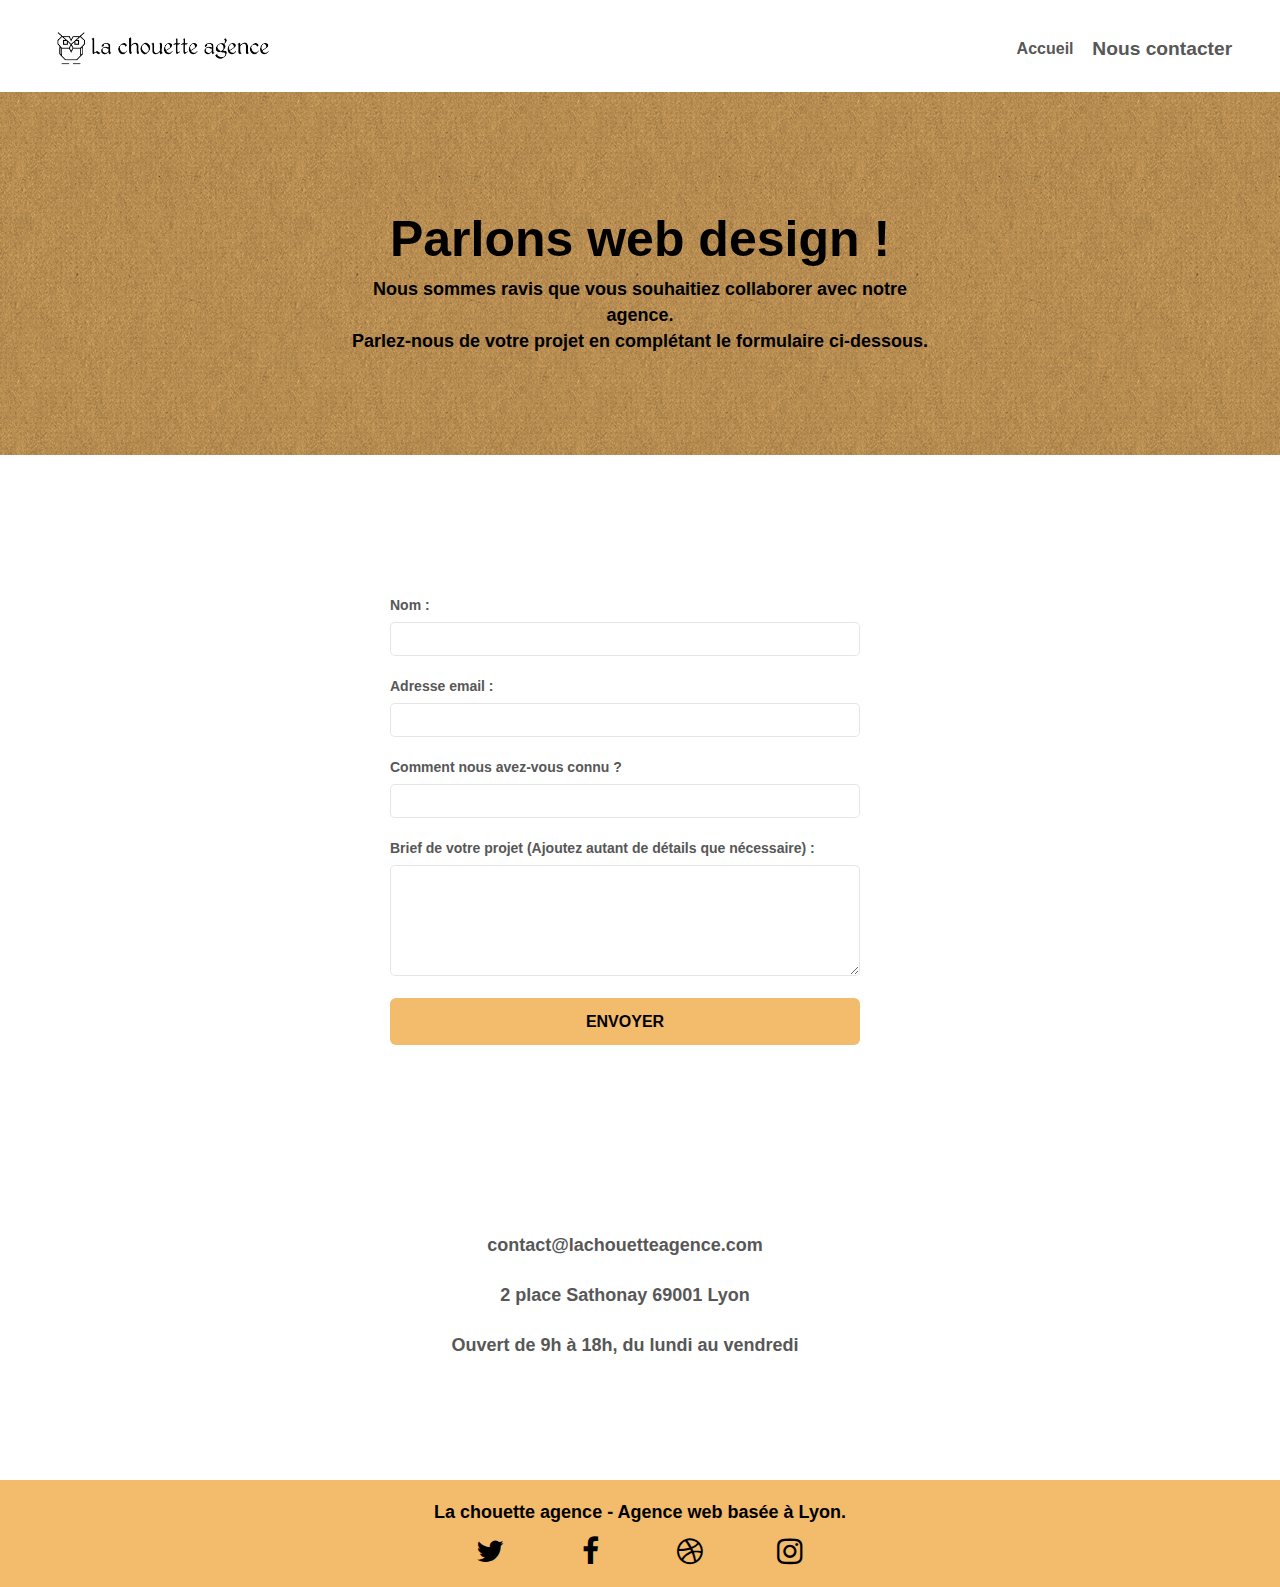
==== commit f656b672: "Ajustement du responsive" ====
--- a/contact.html
+++ b/contact.html
@@ -13,8 +13,8 @@
 	<link rel="stylesheet" type="text/css" href="./minify-css/minify-et-line.css">
 	
     
-	<script src="./js/jquery-2.1.0.min.js"></script>
-	<script src="./js/bootstrap.min.js"></script>
+	<script src="./js/jquery-2.1.0.js"></script>
+	<script src="./js/bootstrap.js"></script>
 	<script src="./js/blocs.min.js"></script>
 	<script src="./js/jqBootstrapValidation.js"></script>
 	<script src="./js/formHandler.js"></script>
--- a/minify-style.css
+++ b/minify-style.css
@@ -1 +1 @@
-*{box-sizing:border-box}.page-container{margin:auto}body{margin:0;padding:0;background:#FFF;overflow-x:hidden;-webkit-font-smoothing:antialiased;-moz-osx-font-smoothing:grayscale}a,button{transition:all .3s ease-in-out}a:hover{text-decoration:none;cursor:pointer}#page-loading-blocs-notifaction{position:fixed;top:0;bottom:0;width:100%;z-index:100000}.bloc{clear:both;background:50% 50% no-repeat;padding:0 50px;-webkit-background-size:cover;-moz-background-size:cover;-o-background-size:cover;background-size:cover;position:relative}.bloc .container{padding-left:0;padding-right:0}.bloc-lg{padding:100px 50px}.bloc-md{padding:50px}.bloc-sm{padding:20px 50px}.bg-center,.bg-l-edge,.bg-r-edge,.bg-t-edge,.bg-b-edge,.bg-tl-edge,.bg-bl-edge,.bg-tr-edge,.bg-br-edge,.bg-repeat{-webkit-background-size:auto!important;-moz-background-size:auto!important;-o-background-size:auto!important;background-size:auto!important}.bg-repeat{background:repeat}.bg-t-edge{background:top no-repeat}.bloc-bg-texture::before{content:"";background-size:2px 2px;position:absolute;top:0;bottom:0;left:0;right:0}.texture-paper::before{background:url(img/texture-paper.webp);background-size:280px 280px}.b-parallax{background-attachment:fixed}.d-bloc{color:rgba(255,255,255,.7)}.d-bloc button:hover{color:rgba(255,255,255,.9)}.d-bloc .icon-round,.d-bloc .icon-square,.d-bloc .icon-rounded,.d-bloc .icon-semi-rounded-a,.d-bloc .icon-semi-rounded-b{border-color:rgba(255,255,255,.9)}.d-bloc .divider-h span{border-color:rgba(255,255,255,.2)}.d-bloc .a-btn,.d-bloc .navbar a,.d-bloc .navbar-brand,.d-bloc a .icon-sm,.d-bloc a .icon-md,.d-bloc a .icon-lg,.d-bloc a .icon-xl,.d-bloc h1 a,.d-bloc h2 a,.d-bloc h3 a,.d-bloc h4 a,.d-bloc h5 a,.d-bloc h6 a,.d-bloc p a{color:rgba(255,255,255,.6)}.d-bloc .a-btn:hover,.d-bloc .navbar a:hover,.d-bloc .navbar-brand:hover,.d-bloc a:hover .icon-sm,.d-bloc a:hover .icon-md,.d-bloc a:hover .icon-lg,.d-bloc a:hover .icon-xl,.d-bloc h1 a:hover,.d-bloc h2 a:hover,.d-bloc h3 a:hover,.d-bloc h4 a:hover,.d-bloc h5 a:hover,.d-bloc h6 a:hover,.d-bloc p a:hover{color:rgba(255,255,255,1)}.d-bloc .navbar-toggle .icon-bar{background:rgba(255,255,255,1)}.d-bloc .btn-wire,.d-bloc .btn-wire:hover{color:rgba(255,255,255,1);border-color:rgba(255,255,255,1)}.d-bloc .panel{color:rgba(0,0,0,.5)}.d-bloc .panel button:hover{color:rgba(0,0,0,.7)}.d-bloc .panel icon{border-color:rgba(0,0,0,.7)}.d-bloc .panel .divider-h span{border-color:rgba(0,0,0,.1)}.d-bloc .panel .a-btn{color:rgba(0,0,0,.6)}.d-bloc .panel .a-btn:hover{color:rgba(0,0,0,1)}.d-bloc .panel .btn-wire,.d-bloc .panel .btn-wire:hover{color:rgba(0,0,0,.7);border-color:rgba(0,0,0,.3)}.d-bloc .panel,.l-bloc{color:rgba(0,0,0,.5)}.d-bloc .panel button:hover,.l-bloc button:hover{color:rgba(0,0,0,.7)}.l-bloc .icon-round,.l-bloc .icon-square,.l-bloc .icon-rounded,.l-bloc .icon-semi-rounded-a,.l-bloc .icon-semi-rounded-b{border-color:rgba(0,0,0,.7)}.d-bloc .panel .divider-h span,.l-bloc .divider-h span{border-color:rgba(0,0,0,.1)}.d-bloc .panel .a-btn,.l-bloc .a-btn,.l-bloc .navbar a,.l-bloc .navbar-brand,.l-bloc a .icon-sm,.l-bloc a .icon-md,.l-bloc a .icon-lg,.l-bloc a .icon-xl,.l-bloc h1 a,.l-bloc h2 a,.l-bloc h3 a,.l-bloc h4 a,.l-bloc h5 a,.l-bloc h6 a,.l-bloc p a{color:rgba(0,0,0,.6)}.d-bloc .panel .a-btn:hover,.l-bloc .a-btn:hover,.l-bloc .navbar a:hover,.l-bloc .navbar-brand:hover,.l-bloc a:hover .icon-sm,.l-bloc a:hover .icon-md,.l-bloc a:hover .icon-lg,.l-bloc a:hover .icon-xl,.l-bloc h1 a:hover,.l-bloc h2 a:hover,.l-bloc h3 a:hover,.l-bloc h4 a:hover,.l-bloc h5 a:hover,.l-bloc h6 a:hover,.l-bloc p a:hover{color:rgba(0,0,0,1)}.l-bloc .navbar-toggle .icon-bar{color:rgba(0,0,0,.6)}.d-bloc .panel .btn-wire,.d-bloc .panel .btn-wire:hover,.l-bloc .btn-wire,.l-bloc .btn-wire:hover{color:rgba(0,0,0,.7);border-color:rgba(0,0,0,.3)}.voffset{margin-top:30px}.voffset-lg{margin-top:80px}.row-no-gutters{margin-right:0;margin-left:0}.row.row-no-gutters>[class^="col-"],.row.row-no-gutters>[class*=" col-"]{padding-right:0;padding-left:0}#bloc-1-hero h1{font-size:32px}.navbar{margin-bottom:0;z-index:1}.navbar-brand{height:auto;padding:3px 15px;font-size:25px;font-weight:400;font-weight:600;line-height:44px}.navbar-brand img{max-height:200px;margin:0 5px 0 0;display:inline}.navbar-brand img[src$=svg]{min-width:100px}.nav-center .navbar-brand img{margin:0}.navbar .nav{padding-top:2px;margin-right:-16px;float:right;z-index:1}.nav>li{float:left;margin-top:4px;font-size:16px}.navbar-nav .open .dropdown-menu>li>a{text-align:inherit}.nav>li a:hover,.nav>li a:focus{background:transparent}.navbar-toggle{margin:10px 10px 0 0;border:0}.navbar-toggle:hover{background:transparent!important}.navbar-toggle .icon-bar{background-color:rgba(0,0,0,.5);width:26px}.nav-invert .navbar .nav{float:left}.nav-invert .navbar-header,.nav-invert .navbar-brand{float:right;position:relative;z-index:2}@media (min-width:768px){.site-navigation{position:absolute;top:50%;right:20px;transform:translate(0,-50%);-webkit-transform:translateY(-50%)}.nav>li .dropdown-menu a,.nav>li .dropdown-menu a:hover{color:#484848}.nav-invert .site-navigation{left:0;right:0}.nav-center{text-align:center}.nav-center .navbar-header{width:100%}.nav-center .navbar-header,.nav-center .navbar-brand,.nav-center .nav>li{float:none;display:inline-block}.nav-center .site-navigation{position:relative;width:100%;right:0;margin-right:0;margin-top:20px}.nav-center.mini-nav .navbar-toggle{float:none;margin:10px auto 0}}.nav>li>.dropdown a{background:none!important;display:block;padding:14px 15px}nav .caret{margin:0 5px}.dropdown-menu .dropdown-menu{top:-8px;left:100%}.dropdown-menu .dropmenu-flow-right{top:100%;left:0;margin-left:-1px;border-top-left-radius:0;border-top-right-radius:0}.dropdown-menu .dropdown span{border:4px solid #000;border-top-color:transparent;border-right-color:transparent;border-bottom-color:transparent;margin:6px -5px 0 0!important;float:right}.mg-md{margin-top:10px;margin-bottom:20px}.mg-lg{margin-top:10px;margin-bottom:40px}.btn{margin:0 5px 5px 0}.btn.pull-right{margin:0 0 5px 5px}.btn-d,.btn-d:hover,.btn-d:focus{color:#FFF;background:rgba(0,0,0,.3)}.btn-rd{border-radius:40px}.btn-clean{border:1px solid rgba(0,0,0,.08);border-bottom-color:rgba(0,0,0,.1);text-shadow:0 1px 0 rgba(0,0,1,.1);box-shadow:0 1px 3px rgba(0,0,1,.25),inset 0 1px 0 0 rgba(255,255,255,.15)}.icon-md{font-size:30px!important}.icon-lg{font-size:60px!important}.sm-shadow{text-shadow:0 1px 2px rgba(0,0,0,.3)}.panel-sq,.panel-sq .panel-heading,.panel-sq .panel-footer{border-radius:0}.panel-rd{border-radius:30px}.panel-rd .panel-heading{border-radius:29px 29px 0 0}.panel-rd .panel-footer{border-radius:0 0 29px 29px}.form-control{border-color:rgba(0,0,0,.1);box-shadow:none}.scrollToTop{width:40px;height:40px;position:fixed;bottom:20px;right:20px;opacity:0;z-index:500;transition:all .3s ease-in-out}.scrollToTop span{margin-top:6px}.showScrollTop{font-size:14px;opacity:1}a[data-lightbox]{position:relative;display:block;text-align:center}a[data-lightbox]:hover::before{content:"+";font-family:"HelveticaNeue-Light","Helvetica Neue Light","Helvetica Neue",Helvetica,Arial;font-size:32px;width:50px;height:50px;margin-left:-25px;border-radius:50%;background:rgba(0,0,0,.6);color:#FFF;font-weight:100;z-index:1;position:absolute;top:50%;transform:translateY(-50%);-webkit-transform:translateY(-50%)}a[data-lightbox]:hover img{opacity:.6;-webkit-animation-fill-mode:none;animation-fill-mode:none}#lightbox-modal{display:flex;align-items:center}#lightbox-modal .modal-dialog{width:90%;max-width:900px;margin:0 auto 0}#lightbox-modal .modal-dialog img{max-height:90vh;margin:0 auto}.lightbox-caption{padding:20px;color:#FFF;background:rgba(0,0,0,.5);position:absolute;left:15px;right:15px;bottom:5px}.close-lightbox{color:#FFF;font-size:30px;position:absolute;top:20px;right:20px;z-index:20;background:rgba(0,0,0,.5);border:none;line-height:30px;padding:0 9px 5px;opacity:.3}.close-lightbox:hover,.next-lightbox:hover,.prev-lightbox:hover{opacity:1;color:#FFF}.next-lightbox,.prev-lightbox{font-size:20px;color:rgba(255,255,255,.9);background:rgba(0,0,0,.5);transition:all .2s ease-in-out;position:absolute;top:45%;z-index:1;opacity:.4}.next-lightbox{padding:6px 8px 1px 13px;right:25px}.prev-lightbox{padding:6px 13px 1px 10px;left:25px}.snapshot-lb .modal-body{padding-bottom:45px}.snapshot-lb .lightbox-caption{padding:0;color:rgba(0,0,0,.5);background:none}h1,h2,h3,h4,h5,h6,p,label,.btn,a{font-family:"helvetica",sans-serif;font-weight:600;color:#575757!important}.container{max-width:1000px}.hero-bloc-text{font-size:50px}.hero-bloc-text-sub{font-size:36px}.statement-bloc-text{line-height:26px;font-style:italic;font-size:20px;text-align:center;font-weight:lighter;max-width:520px;margin:auto auto auto auto}p{font-size:18px}.tight-width-whitespace{max-width:600px;margin:auto auto auto auto}.h1{font-size:20px;font-family:"Open Sans",sans-serif}.text-center{text-align:center}.cta-hero{margin-top:22px;color:#FFFFFF!important;text-transform:uppercase;padding:12px 28px 12px 28px;font-size:16px;font-weight:700}.social{max-width:400px;margin:auto auto auto auto}h2{font-size:26px;line-height:1.4em}h3{font-size:15px;text-transform:uppercase;font-weight:700;color:#333333!important}.med-width-whitespace{max-width:1000px;margin:auto auto auto auto;box-shadow:0 0 0 #000}h1{color:#333333!important}h4{color:#333333!important}.icons{margin-bottom:14px;margin-top:24px}.white{color:#FFFFFF!important}.portfolio-thumb{margin-bottom:24px}.portfolio-row{margin-bottom:44px;margin-top:50px}.avatar{box-shadow:0 4px 9px rgba(0,0,0,.3)}.black-background{background-color:#853B00;padding:40px 40px 40px 40px}.bold-link{font-weight:900;text-decoration:underline!important}.bgc-white{background-color:#FFF}.bgc-dark-slate-blue{background-color:#364577}.bgc-atomic-tangerine{background-color:#F3BB6C}.tc-white{color:#F3BB6C!important}.btn-atomic-tangerine{background:#F3BB6C;color:#000!important}.btn-atomic-tangerine:hover{background:#c27956!important;color:#FFFFFF!important}.ltc-white{color:#FFFFFF!important}.ltc-white:hover{color:#cccccc!important}.ltc-atomic-tangerine{color:#F3976C!important}.ltc-atomic-tangerine:hover{color:#c27956!important}.icon-dark-slate-blue{color:#364577!important;border-color:#364577!important}.bg-dots-bg{background-image:url(img/dots-bg.png)}.bg-lines-h2-bg{background-image:url(img/lines-h2-bg.png)}.bg-banniere{background-image:url(img/la-chouette-agence-banniere.webp);background-size:cover!important}.bg-presentation{background-image:url(img/image-de-presentation.webp)}.modif-container{max-width:1400px;margin:auto}.modif-quote{font-size:18px}.modif-quote_autor{font-size:13px;font-weight:500}.modif-h1{font-size:30px;margin-bottom:50px}.modif-relative{position:relative}.modif-margin-footer{margin:auto}.modif-text-black{color:#000!important}.modif-contact-content{width:100%;display:flex;justify-content:space-evenly;align-items:center}.modif-contact-content .col-sm-6 p{line-height:50px;text-align:center}.modif-form{margin-top:20px}.modif-form label{display:block}.modif-form input,.modif-form textarea{width:100%;margin-top:7px;padding:6px;font-family:"Helvetica",sans-serif;font-size:17px;border-radius:5px}.modif-form input{color:#FFF}#form_1{padding:20px}#form_1 button{display:block;margin-left:auto;margin-right:auto}input:focus:invalid{background-color:red}input:valid{background-color:#2EF444}article p{font-size:16px;font-weight:500}.fa{color:#000!important}.social a:hover .fa{color:#FFF!important}.modif-selected__page a{color:#C27956!important}.site-navigation a:hover{color:#F3BB6C!important}@media (max-width:1400px){.modif-contact-content{flex-direction:column}.modif-contact-content .col-sm-6 p{margin-top:150px}}@media (max-width:1024px){.bloc{padding-left:20px;padding-right:20px}.bloc.full-width-bloc,.bloc-tile-2.full-width-bloc .container,.bloc-tile-3.full-width-bloc .container,.bloc-tile-4.full-width-bloc .container{padding-left:0;padding-right:0}}@media (max-width:992px) and (min-width:768px){.navbar .nav{max-width:80%}.nav-center.navbar .nav{max-width:100%}}@media only screen and (min-device-width:768px) and (max-device-width:1024px) and (orientation:landscape){.b-parallax{background-attachment:scroll}}@media only screen and (min-device-width:1024px) and (max-device-width:1366px) and (-webkit-min-device-pixel-ratio:1.5){.b-parallax{background-attachment:scroll}}@media (max-width:991px){.container{width:100%}.b-parallax{background-attachment:scroll}.page-container,#hero-bloc{overflow-x:hidden;position:relative}.bloc{padding-left:constant(safe-area-inset-left);padding-right:constant(safe-area-inset-right)}.bloc-group,.bloc-group .bloc{display:block;width:100%}.bloc-fill-screen .fill-bloc-top-edge,.bloc-fill-screen .fill-bloc-bottom-edge{padding:0 20px;padding-left:constant(safe-area-inset-left);padding-right:constant(safe-area-inset-right)}}@media (max-width:767px){.page-container{overflow-x:hidden;position:relative}h1,h2,h3,h4,h5,h6,p,#disqus_thread{padding-left:10px!important;padding-right:10px!important}.b-parallax{background-attachment:scroll}.navbar .nav{padding-top:0;border-top:1px solid rgba(0,0,0,.2);float:none!important}.navbar.row{margin-left:0;margin-right:0}.site-navigation{position:inherit;transform:none;-webkit-transform:none;-ms-transform:none}.nav>li{margin-top:0;border-bottom:1px solid rgba(0,0,0,.1);background:rgba(0,0,0,.05);text-align:left;padding-left:15px;width:100%}.nav>li:hover{background:rgba(0,0,0,.08)}.dropdown .dropdown a .caret{float:none;margin:5px 0 0 10px!important;border:4px solid #000;border-bottom-color:transparent;border-right-color:transparent;border-left-color:transparent}#hero-bloc .navbar .nav{background:rgba(0,0,0,.8)}#hero-bloc .navbar .nav a{color:rgba(255,255,255,.6)}.hero{padding:50px 0}.hero-bloc-text{font-size:40px}p{font-size:15px}.hero-nav{left:-1px;right:-1px}.navbar-collapse{padding:0;overflow-x:hidden;-webkit-box-shadow:none;box-shadow:none}.navbar-brand img{max-height:40px;width:auto}.nav-invert .navbar-header{float:none;width:100%}.nav-invert .navbar-toggle{float:left;margin-left:10px}.bloc{padding-left:0;padding-right:0}.bloc-xxl,.bloc-xl,.bloc-lg{padding:40px 0}.bloc-sm,.bloc-md{padding-left:0;padding-right:0}.bloc-tile-2 .container,.bloc-tile-3 .container,.bloc-tile-4 .container,.bloc-fill-screen .fill-bloc-top-edge,.bloc-fill-screen .fill-bloc-bottom-edge{padding-left:0;padding-right:0}.a-block{padding:0 10px}.btn-dwn{display:none}.voffset{margin-top:5px}.voffset-md{margin-top:20px}.voffset-lg{margin-top:30px}form{padding:5px}.close-lightbox{display:inline-block}.blocsapp-device-iphone5{background-size:216px 425px;padding-top:60px;width:216px;height:425px}.blocsapp-device-iphone5 img{width:180px;height:320px}.modif-contact-content .col-sm-6 p{margin-top:50px;line-height:30px}.modif-social{display:flex;justify-content:space-evenly}}@media (max-width:400px){.bloc{padding-left:0;padding-right:0}.hero-bloc-text{font-size:28px}}@media (max-width:767px){.bloc-mob-center-text{text-align:center}}+*{box-sizing:border-box}.page-container{margin:auto}body{margin:0;padding:0;background:#FFF;overflow-x:hidden;-webkit-font-smoothing:antialiased;-moz-osx-font-smoothing:grayscale}a,button{transition:all .3s ease-in-out}a:hover{text-decoration:none;cursor:pointer}#page-loading-blocs-notifaction{position:fixed;top:0;bottom:0;width:100%;z-index:100000}.bloc{clear:both;background:50% 50% no-repeat;padding:0 50px;-webkit-background-size:cover;-moz-background-size:cover;-o-background-size:cover;background-size:cover;position:relative}.bloc .container{padding-left:0;padding-right:0}.bloc-lg{padding:100px 50px}.bloc-md{padding:50px}.bloc-sm{padding:20px 50px}.bg-center,.bg-l-edge,.bg-r-edge,.bg-t-edge,.bg-b-edge,.bg-tl-edge,.bg-bl-edge,.bg-tr-edge,.bg-br-edge,.bg-repeat{-webkit-background-size:auto!important;-moz-background-size:auto!important;-o-background-size:auto!important;background-size:auto!important}.bg-repeat{background:repeat}.bg-t-edge{background:top no-repeat}.bloc-bg-texture::before{content:"";background-size:2px 2px;position:absolute;top:0;bottom:0;left:0;right:0}.texture-paper::before{background:url(img/texture-paper.webp);background-size:280px 280px}.b-parallax{background-attachment:fixed}.d-bloc{color:rgba(255,255,255,.7)}.d-bloc button:hover{color:rgba(255,255,255,.9)}.d-bloc .icon-round,.d-bloc .icon-square,.d-bloc .icon-rounded,.d-bloc .icon-semi-rounded-a,.d-bloc .icon-semi-rounded-b{border-color:rgba(255,255,255,.9)}.d-bloc .divider-h span{border-color:rgba(255,255,255,.2)}.d-bloc .a-btn,.d-bloc .navbar a,.d-bloc .navbar-brand,.d-bloc a .icon-sm,.d-bloc a .icon-md,.d-bloc a .icon-lg,.d-bloc a .icon-xl,.d-bloc h1 a,.d-bloc h2 a,.d-bloc h3 a,.d-bloc h4 a,.d-bloc h5 a,.d-bloc h6 a,.d-bloc p a{color:rgba(255,255,255,.6)}.d-bloc .a-btn:hover,.d-bloc .navbar a:hover,.d-bloc .navbar-brand:hover,.d-bloc a:hover .icon-sm,.d-bloc a:hover .icon-md,.d-bloc a:hover .icon-lg,.d-bloc a:hover .icon-xl,.d-bloc h1 a:hover,.d-bloc h2 a:hover,.d-bloc h3 a:hover,.d-bloc h4 a:hover,.d-bloc h5 a:hover,.d-bloc h6 a:hover,.d-bloc p a:hover{color:rgba(255,255,255,1)}.d-bloc .navbar-toggle .icon-bar{background:rgba(255,255,255,1)}.d-bloc .btn-wire,.d-bloc .btn-wire:hover{color:rgba(255,255,255,1);border-color:rgba(255,255,255,1)}.d-bloc .panel{color:rgba(0,0,0,.5)}.d-bloc .panel button:hover{color:rgba(0,0,0,.7)}.d-bloc .panel icon{border-color:rgba(0,0,0,.7)}.d-bloc .panel .divider-h span{border-color:rgba(0,0,0,.1)}.d-bloc .panel .a-btn{color:rgba(0,0,0,.6)}.d-bloc .panel .a-btn:hover{color:rgba(0,0,0,1)}.d-bloc .panel .btn-wire,.d-bloc .panel .btn-wire:hover{color:rgba(0,0,0,.7);border-color:rgba(0,0,0,.3)}.d-bloc .panel,.l-bloc{color:rgba(0,0,0,.5)}.d-bloc .panel button:hover,.l-bloc button:hover{color:rgba(0,0,0,.7)}.l-bloc .icon-round,.l-bloc .icon-square,.l-bloc .icon-rounded,.l-bloc .icon-semi-rounded-a,.l-bloc .icon-semi-rounded-b{border-color:rgba(0,0,0,.7)}.d-bloc .panel .divider-h span,.l-bloc .divider-h span{border-color:rgba(0,0,0,.1)}.d-bloc .panel .a-btn,.l-bloc .a-btn,.l-bloc .navbar a,.l-bloc .navbar-brand,.l-bloc a .icon-sm,.l-bloc a .icon-md,.l-bloc a .icon-lg,.l-bloc a .icon-xl,.l-bloc h1 a,.l-bloc h2 a,.l-bloc h3 a,.l-bloc h4 a,.l-bloc h5 a,.l-bloc h6 a,.l-bloc p a{color:rgba(0,0,0,.6)}.d-bloc .panel .a-btn:hover,.l-bloc .a-btn:hover,.l-bloc .navbar a:hover,.l-bloc .navbar-brand:hover,.l-bloc a:hover .icon-sm,.l-bloc a:hover .icon-md,.l-bloc a:hover .icon-lg,.l-bloc a:hover .icon-xl,.l-bloc h1 a:hover,.l-bloc h2 a:hover,.l-bloc h3 a:hover,.l-bloc h4 a:hover,.l-bloc h5 a:hover,.l-bloc h6 a:hover,.l-bloc p a:hover{color:rgba(0,0,0,1)}.l-bloc .navbar-toggle .icon-bar{color:rgba(0,0,0,.6)}.d-bloc .panel .btn-wire,.d-bloc .panel .btn-wire:hover,.l-bloc .btn-wire,.l-bloc .btn-wire:hover{color:rgba(0,0,0,.7);border-color:rgba(0,0,0,.3)}.voffset{margin-top:30px}.voffset-lg{margin-top:80px}.row-no-gutters{margin-right:0;margin-left:0}.row.row-no-gutters>[class^="col-"],.row.row-no-gutters>[class*=" col-"]{padding-right:0;padding-left:0}#bloc-1-hero h1{font-size:32px}.navbar{margin-bottom:0;z-index:1}.navbar-brand{height:auto;padding:3px 15px;font-size:25px;font-weight:400;font-weight:600;line-height:44px}.navbar-brand img{max-height:200px;margin:0 5px 0 0;display:inline}.navbar-brand img[src$=svg]{min-width:100px}.nav-center .navbar-brand img{margin:0}.navbar .nav{padding-top:2px;margin-right:-16px;float:right;z-index:1}.nav>li{float:left;margin-top:4px;font-size:16px}.navbar-nav .open .dropdown-menu>li>a{text-align:inherit}.nav>li a:hover,.nav>li a:focus{background:transparent}.navbar-toggle{margin:10px 10px 0 0;border:0}.navbar-toggle:hover{background:transparent!important}.navbar-toggle .icon-bar{background-color:rgba(0,0,0,.5);width:26px}.nav-invert .navbar .nav{float:left}.nav-invert .navbar-header,.nav-invert .navbar-brand{float:right;position:relative;z-index:2}@media (min-width:768px){.site-navigation{position:absolute;top:50%;right:20px;transform:translate(0,-50%);-webkit-transform:translateY(-50%)}.nav>li .dropdown-menu a,.nav>li .dropdown-menu a:hover{color:#484848}.nav-invert .site-navigation{left:0;right:0}.nav-center{text-align:center}.nav-center .navbar-header{width:100%}.nav-center .navbar-header,.nav-center .navbar-brand,.nav-center .nav>li{float:none;display:inline-block}.nav-center .site-navigation{position:relative;width:100%;right:0;margin-right:0;margin-top:20px}.nav-center.mini-nav .navbar-toggle{float:none;margin:10px auto 0}}.nav>li>.dropdown a{background:none!important;display:block;padding:14px 15px}nav .caret{margin:0 5px}.dropdown-menu .dropdown-menu{top:-8px;left:100%}.dropdown-menu .dropmenu-flow-right{top:100%;left:0;margin-left:-1px;border-top-left-radius:0;border-top-right-radius:0}.dropdown-menu .dropdown span{border:4px solid #000;border-top-color:transparent;border-right-color:transparent;border-bottom-color:transparent;margin:6px -5px 0 0!important;float:right}.mg-md{margin-top:10px;margin-bottom:20px}.mg-lg{margin-top:10px;margin-bottom:40px}.btn{margin:0 5px 5px 0}.btn.pull-right{margin:0 0 5px 5px}.btn-d,.btn-d:hover,.btn-d:focus{color:#FFF;background:rgba(0,0,0,.3)}.btn-rd{border-radius:40px}.btn-clean{border:1px solid rgba(0,0,0,.08);border-bottom-color:rgba(0,0,0,.1);text-shadow:0 1px 0 rgba(0,0,1,.1);box-shadow:0 1px 3px rgba(0,0,1,.25),inset 0 1px 0 0 rgba(255,255,255,.15)}.icon-md{font-size:30px!important}.icon-lg{font-size:60px!important}.sm-shadow{text-shadow:0 1px 2px rgba(0,0,0,.3)}.panel-sq,.panel-sq .panel-heading,.panel-sq .panel-footer{border-radius:0}.panel-rd{border-radius:30px}.panel-rd .panel-heading{border-radius:29px 29px 0 0}.panel-rd .panel-footer{border-radius:0 0 29px 29px}.form-control{border-color:rgba(0,0,0,.1);box-shadow:none}.scrollToTop{width:40px;height:40px;position:fixed;bottom:20px;right:20px;opacity:0;z-index:500;transition:all .3s ease-in-out}.scrollToTop span{margin-top:6px}.showScrollTop{font-size:14px;opacity:1}a[data-lightbox]{position:relative;display:block;text-align:center}a[data-lightbox]:hover::before{content:"+";font-family:"HelveticaNeue-Light","Helvetica Neue Light","Helvetica Neue",Helvetica,Arial;font-size:32px;width:50px;height:50px;margin-left:-25px;border-radius:50%;background:rgba(0,0,0,.6);color:#FFF;font-weight:100;z-index:1;position:absolute;top:50%;transform:translateY(-50%);-webkit-transform:translateY(-50%)}a[data-lightbox]:hover img{opacity:.6;-webkit-animation-fill-mode:none;animation-fill-mode:none}#lightbox-modal{display:flex;align-items:center}#lightbox-modal .modal-dialog{width:90%;max-width:900px;margin:0 auto 0}#lightbox-modal .modal-dialog img{max-height:90vh;margin:0 auto}.lightbox-caption{padding:20px;color:#FFF;background:rgba(0,0,0,.5);position:absolute;left:15px;right:15px;bottom:5px}.close-lightbox{color:#FFF;font-size:30px;position:absolute;top:20px;right:20px;z-index:20;background:rgba(0,0,0,.5);border:none;line-height:30px;padding:0 9px 5px;opacity:.3}.close-lightbox:hover,.next-lightbox:hover,.prev-lightbox:hover{opacity:1;color:#FFF}.next-lightbox,.prev-lightbox{font-size:20px;color:rgba(255,255,255,.9);background:rgba(0,0,0,.5);transition:all .2s ease-in-out;position:absolute;top:45%;z-index:1;opacity:.4}.next-lightbox{padding:6px 8px 1px 13px;right:25px}.prev-lightbox{padding:6px 13px 1px 10px;left:25px}.snapshot-lb .modal-body{padding-bottom:45px}.snapshot-lb .lightbox-caption{padding:0;color:rgba(0,0,0,.5);background:none}h1,h2,h3,h4,h5,h6,p,label,.btn,a{font-family:"helvetica",sans-serif;font-weight:600;color:#575757!important}.container{max-width:1000px}.hero-bloc-text{font-size:50px}.hero-bloc-text-sub{font-size:36px}.statement-bloc-text{line-height:26px;font-style:italic;font-size:20px;text-align:center;font-weight:lighter;max-width:520px;margin:auto auto auto auto}p{font-size:18px}.tight-width-whitespace{max-width:600px;margin:auto auto auto auto}.h1{font-size:20px;font-family:"Open Sans",sans-serif}.text-center{text-align:center}.cta-hero{margin-top:22px;color:#FFFFFF!important;text-transform:uppercase;padding:12px 28px 12px 28px;font-size:16px;font-weight:700}.social{max-width:400px;margin:auto auto auto auto}h2{font-size:26px;line-height:1.4em}h3{font-size:15px;text-transform:uppercase;font-weight:700;color:#333333!important}.med-width-whitespace{max-width:1000px;margin:auto auto auto auto;box-shadow:0 0 0 #000}h1{color:#333333!important}h4{color:#333333!important}.icons{margin-bottom:14px;margin-top:24px}.white{color:#FFFFFF!important}.portfolio-thumb{margin-bottom:24px}.portfolio-row{margin-bottom:44px;margin-top:50px}.avatar{box-shadow:0 4px 9px rgba(0,0,0,.3)}.black-background{background-color:#853B00;padding:40px 40px 40px 40px}.bold-link{font-weight:900;text-decoration:underline!important}.bgc-white{background-color:#FFF}.bgc-dark-slate-blue{background-color:#364577}.bgc-atomic-tangerine{background-color:#F3BB6C}.tc-white{color:#F3BB6C!important}.btn-atomic-tangerine{background:#F3BB6C;color:#000!important}.btn-atomic-tangerine:hover{background:#c27956!important;color:#FFFFFF!important}.ltc-white{color:#FFFFFF!important}.ltc-white:hover{color:#cccccc!important}.ltc-atomic-tangerine{color:#F3976C!important}.ltc-atomic-tangerine:hover{color:#c27956!important}.icon-dark-slate-blue{color:#364577!important;border-color:#364577!important}.bg-dots-bg{background-image:url(img/dots-bg.png)}.bg-lines-h2-bg{background-image:url(img/lines-h2-bg.png)}.bg-banniere{background-image:url(img/la-chouette-agence-banniere.webp);background-size:cover!important}.bg-presentation{background-image:url(img/image-de-presentation.webp)}.modif-container{max-width:1400px;margin:auto}.modif-quote{font-size:18px}.modif-quote_autor{font-size:13px;font-weight:500}.modif-h1{font-size:30px;margin-bottom:50px}.modif-relative{position:relative}.modif-margin-footer{margin:auto}.modif-text-black{color:#000!important}.modif-contact-content{width:100%;display:flex;justify-content:space-evenly;align-items:center}.modif-contact-content .col-sm-6 p{line-height:50px;text-align:center}.modif-form{margin-top:20px}.modif-form label{display:block}.modif-form input,.modif-form textarea{width:100%;margin-top:7px;padding:6px;font-family:"Helvetica",sans-serif;font-size:17px;border-radius:5px}.modif-form input{color:#FFF}#form_1{padding:20px}#form_1 button{display:block;margin-left:auto;margin-right:auto}input:focus:invalid{background-color:red}input:valid{background-color:#2EF444}article p{font-size:16px;font-weight:500}.fa{color:#000!important}.social a:hover .fa{color:#FFF!important}.modif-selected__page a{transform:scale(1.2)}.site-navigation a:hover{transform:scale(1.2);transition:transform 100ms ease-in-out}@media (max-width:1400px){.modif-contact-content{flex-direction:column}.modif-contact-content .col-sm-6 p{margin-top:150px}}@media (max-width:1024px){.bloc{padding-left:20px;padding-right:20px}.bloc.full-width-bloc,.bloc-tile-2.full-width-bloc .container,.bloc-tile-3.full-width-bloc .container,.bloc-tile-4.full-width-bloc .container{padding-left:0;padding-right:0}}@media (max-width:992px) and (min-width:768px){.navbar .nav{max-width:80%}.nav-center.navbar .nav{max-width:100%}}@media only screen and (min-device-width:768px) and (max-device-width:1024px) and (orientation:landscape){.b-parallax{background-attachment:scroll}}@media only screen and (min-device-width:1024px) and (max-device-width:1366px) and (-webkit-min-device-pixel-ratio:1.5){.b-parallax{background-attachment:scroll}}@media (max-width:991px){.container{width:100%}.b-parallax{background-attachment:scroll}.page-container,#hero-bloc{overflow-x:hidden;position:relative}.bloc{padding-left:constant(safe-area-inset-left);padding-right:constant(safe-area-inset-right)}.bloc-group,.bloc-group .bloc{display:block;width:100%}.bloc-fill-screen .fill-bloc-top-edge,.bloc-fill-screen .fill-bloc-bottom-edge{padding:0 20px;padding-left:constant(safe-area-inset-left);padding-right:constant(safe-area-inset-right)}}@media (max-width:767px){.page-container{overflow-x:hidden;position:relative}h1,h2,h3,h4,h5,h6,p,#disqus_thread{padding-left:10px!important;padding-right:10px!important}.b-parallax{background-attachment:scroll}.navbar .nav{padding-top:0;border-top:1px solid rgba(0,0,0,.2);float:none!important}.navbar.row{margin-left:0;margin-right:0}.site-navigation{position:inherit;transform:none;-webkit-transform:none;-ms-transform:none}.nav>li{margin-top:0;border-bottom:1px solid rgba(0,0,0,.1);background:rgba(0,0,0,.05);text-align:left;padding-left:15px;width:100%}.nav>li:hover{background:rgba(0,0,0,.08)}.dropdown .dropdown a .caret{float:none;margin:5px 0 0 10px!important;border:4px solid #000;border-bottom-color:transparent;border-right-color:transparent;border-left-color:transparent}#hero-bloc .navbar .nav{background:rgba(0,0,0,.8)}#hero-bloc .navbar .nav a{color:rgba(255,255,255,.6)}.hero{padding:50px 0}.hero-bloc-text{font-size:40px}p{font-size:15px}.hero-nav{left:-1px;right:-1px}.navbar-collapse{padding:0;overflow-x:hidden;-webkit-box-shadow:none;box-shadow:none}.navbar-brand img{max-height:40px;width:auto}.nav-invert .navbar-header{float:none;width:100%}.nav-invert .navbar-toggle{float:left;margin-left:10px}.bloc{padding-left:0;padding-right:0}.bloc-xxl,.bloc-xl,.bloc-lg{padding:40px 0}.bloc-sm,.bloc-md{padding-left:0;padding-right:0}.bloc-tile-2 .container,.bloc-tile-3 .container,.bloc-tile-4 .container,.bloc-fill-screen .fill-bloc-top-edge,.bloc-fill-screen .fill-bloc-bottom-edge{padding-left:0;padding-right:0}.a-block{padding:0 10px}.btn-dwn{display:none}.voffset{margin-top:5px}.voffset-md{margin-top:20px}.voffset-lg{margin-top:30px}form{padding:5px}.close-lightbox{display:inline-block}.blocsapp-device-iphone5{background-size:216px 425px;padding-top:60px;width:216px;height:425px}.blocsapp-device-iphone5 img{width:180px;height:320px}.modif-contact-content .col-sm-6 p{margin-top:50px;line-height:30px}.modif-social{display:flex;justify-content:space-evenly}.modif-selected__page a{transform:scale(1)}.modif-img_portfolio{margin:40px auto auto auto}}@media (max-width:400px){.bloc{padding-left:0;padding-right:0}.hero-bloc-text{font-size:28px}.modif-red_bloc{padding:10px}}@media (max-width:767px){.bloc-mob-center-text{text-align:center}}